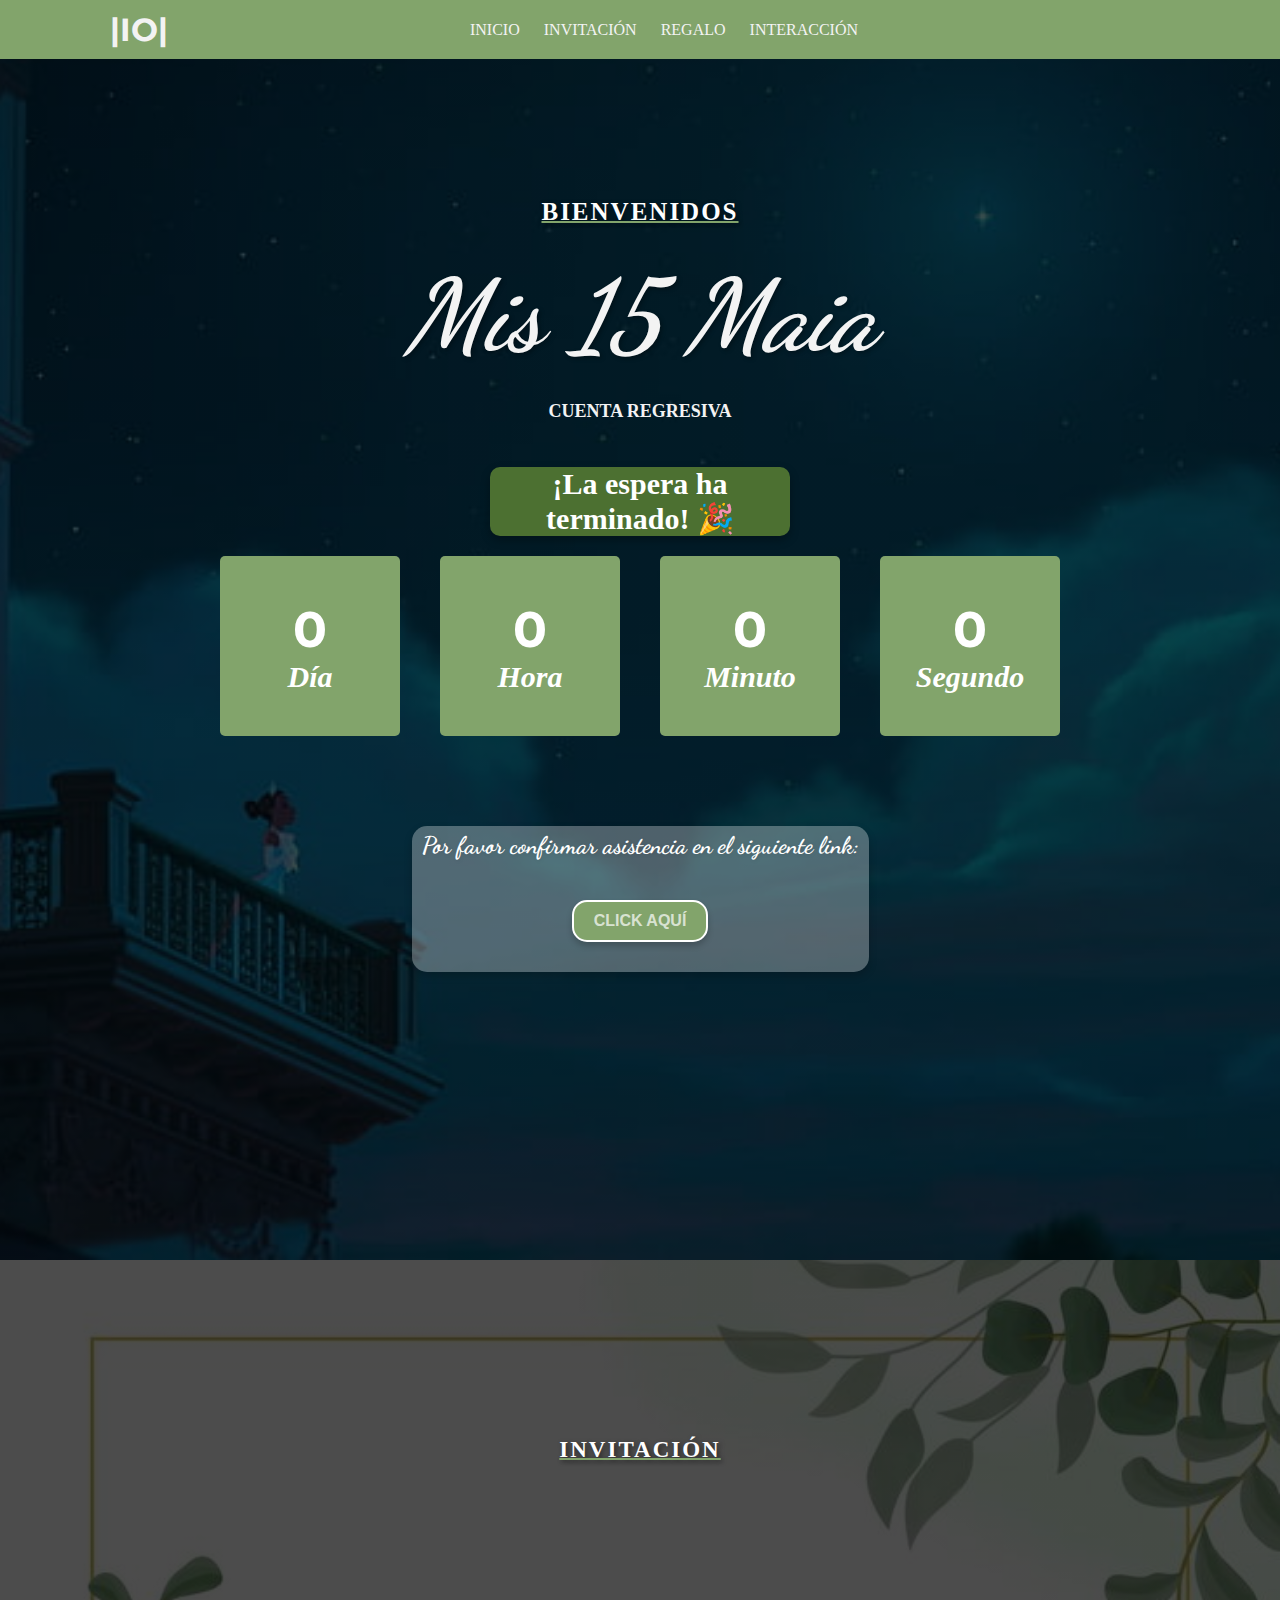
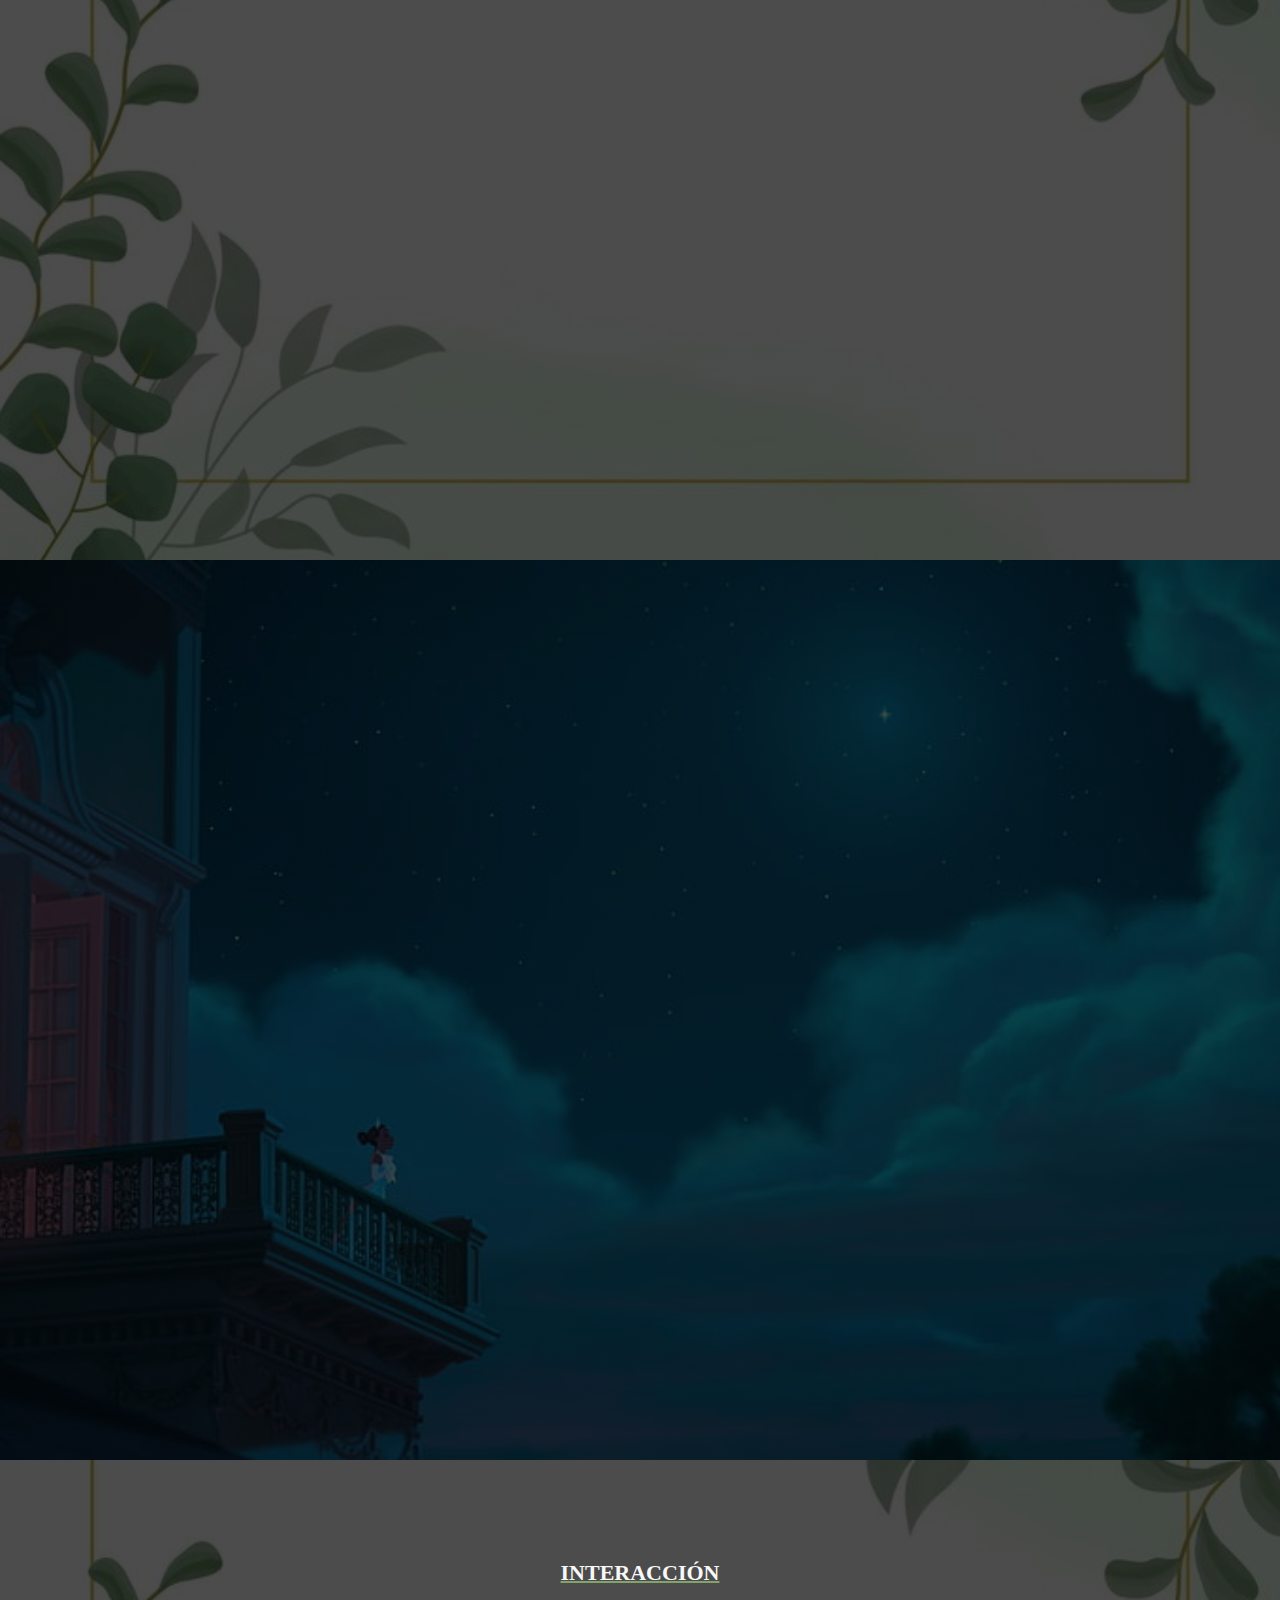
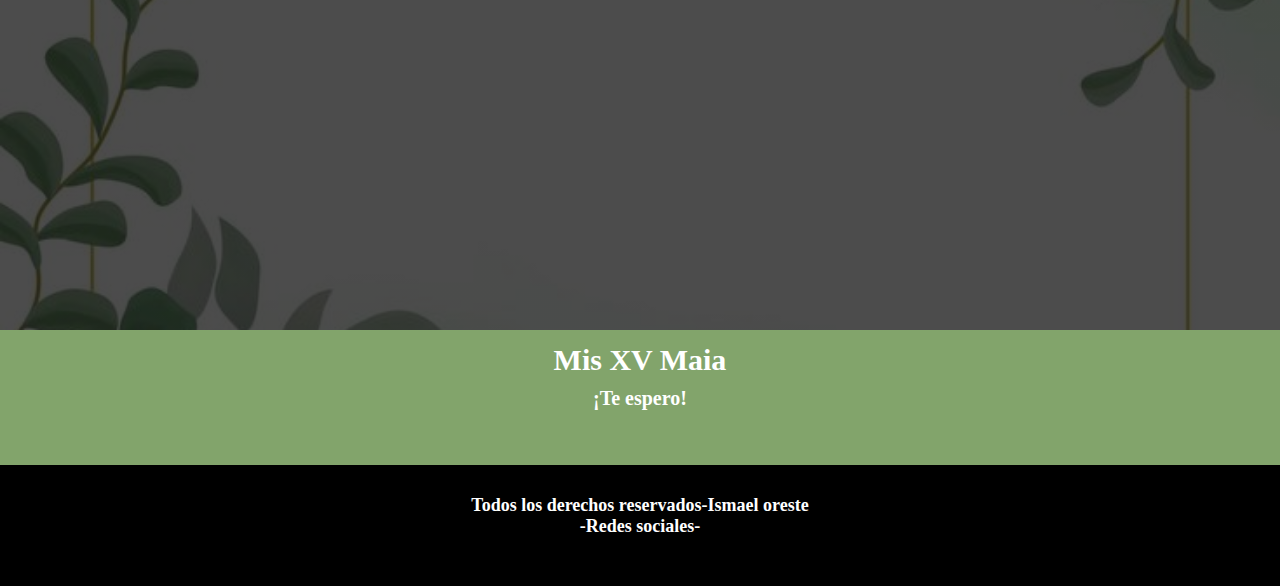
==== index.html @ cd14e0e0 "invitacion" ====
<!DOCTYPE html>
<html lang="es">
<head>
    <meta charset="UTF-8">
    <meta http-equiv="X-UA-Compatible" content="IE=edge">
    <meta name="viewport" content="width=device-width, initial-scale=1.0">

    <link rel="stylesheet" href="https://cdnjs.cloudflare.com/ajax/libs/font-awesome/6.1.1/css/all.min.css" integrity="sha512-KfkfwYDsLkIlwQp6LFnl8zNdLGxu9YAA1QvwINks4PhcElQSvqcyVLLD9aMhXd13uQjoXtEKNosOWaZqXgel0g==" crossorigin="anonymous" referrerpolicy="no-referrer"
    />
    <link href="https://fonts.googleapis.com/css2?family=Dancing+Script:wght@400;700&display=swap" rel="stylesheet">
    <link rel="stylesheet" href="css/estilo.css"/>
    <title>MAIA VX</title>
</head>
<!-- SECCION INICIO -->
<section id="inicio">
    <div class = "contenido">
        <header>
            <div class="contenido-header">
                <h1>|IO|</h1>
                <nav id="nav" class="">
                    <ul id="link">
                        <li><a href="#inicio" class="seleccionado"onclick="seleccionar(this)">INICIO</a></li>
                        <li><a href="#sobremi"onclick="seleccionar(this)">INVITACIÓN</a></li>
                        <li><a href="#regalo"onclick="seleccionar(this)">REGALO</a></li>
                        <li><a href="#contacto"onclick="seleccionar(this)">INTERACCIÓN</a></li>
                    </ul>
                </nav>
                <!-- icono del menu -->
                <div id="icono-nav" onclick="responsiveMenu()">
                    <i class="fa-solid fa-bars"></i>
                </div>
               <!-- REDES -->
                <div class="redes">
                    <a href=""><i class="fa-brands fa-instagram-square"></i></a>
                </div>
            </div>
        </header>
        <div class="presentacion">
            <p class="bienvenida">BIENVENIDOS </p>
            <h1 class="mis-15">Mis 15 Maia</h1>
            <p class="descripcion"> CUENTA REGRESIVA</p>
            <div id="mensajeFinal" class="mensaje-final oculto">
                ¡La espera ha terminado! 🎉
            </div>
            <div id="cuenta"></div>
            <div class="contenedor-confirmacion">
                <h3>Por favor confirmar asistencia en el siguiente link: </h3>
                <a href="https://wa.me/1162200050?text=¡Te%20invito%20a%20celebrar%20mis%2015%20años!✨🎉%0A%0ASerá%20una%20noche%20inolvidable,%20y%20me%20encantaría%20compartirla%20con%20vos.%0A📅%20Fecha:%20Viernes%2011%20de%20abril%0A📍%20Lugar:%20Suiza%201451,%20Villa%20de%20Mayo%0A⏰%20Hora:%2020:30%20hs%0A%0APor%20favor,%20confirmá%20tu%20asistencia%20antes%20del%2020/03%20enviando%20un%20mensaje.%0ASi%20vienen%20en%20familia,%20les%20pido%20que%20confirmen%20juntos.%20Si%20alguien%20no%20puede%20asistir,%20por%20favor%20avísenme.%0A%0A¡Espero%20verte%20ahí%20para%20festejar%20juntos!%20🥰💃" target="_blank" rel="noopener noreferrer">click aquí</a>
            </div>
        </div>
    </div>


</section>
<!-- SECCION INVITACION-->     
<section id="sobremi">
    <div class="contenido">
        <h2 class="Tittulo-seccion">INVITACIÓN</h2>
        <div class="contenedor-central">
            
            <div class="contenedor-carrusel">
                <div class="carrusel-container">
                    <div class="carrusel">
                        <div class="marco-invitacion">
                            <h2>¡Hola! 🎉</h2>
                            <p>¡Estás invitado a mis 15 años! 🎂</p>
                            <p>¡Será una noche inolvidable, y me encantaría compartirla con vos! 🥰</p>
                            <p>Agenda esta fecha:</p>
                            <p class="fecha">📅 Viernes 11 de abril</p>
                            <p class="hora">⏰ 21:00 hs</p>
                        </div>
                        <div class="marco-invitacion">
                            <h3>Codigo de vestimenta:</h3>
                            <h2>FORMAL</h2>
                            <h3>No permitidos:</h3>
                            <p>Color Verde y Blanco</p>
                        </div>
                        <div class="marco-invitacion">
                            <h2>¡Te espero para pasar <br>una noche inolvidable! 🥰💃</h2>
                        </div>
                    </div>
                </div>
                <div class="botones">
                    <button class="boton boton-anterior">⬅</button>
                    <button class="boton boton-siguiente">➡</button>
                </div>
            </div>

            <div class="contenido-ubicacion">
                <h2 class="sub-titulo">TE ESPERO EN:<br> QUINTA LOS DIEZ </h2>      
                <div class="col">
                    <a href="https://maps.app.goo.gl/xGfJ8RqKVAgH7v9i6" target="_blank" rel="noopener noreferrer">
                        <img src="img/ubi.png" alt="">
                    </a>
                    <div class="info-container">
                        <div class="info-item">
                            <span class="icon">📍</span>
                            Suiza 1451, B1614 Villa de Mayo, Provincia de Buenos Aires
                        </div>
                        <div class="info-item">
                            <span class="icon">📞</span>
                            Llámanos: +54 11 6220 0050
                        </div>
                    </div>
                </div>
            </div>

        </div>
    </div>
</section>

<!-- SECCION REGALO-->   
<section id="regalo">
    <div class="contenedor-foto">
        <img src="img/logoMP.png" alt="">
        <div class="alias-container">
            <span id="aliasText">maia.ramirez15.mp</span>
            <button onclick="copyAlias()" class="copy-btn">
                <i class="fa fa-clipboard"></i> Copiar
            </button>
        </div>
    </div>
    <br>
    <div class="sobremi">
        <div class="marco">
            <h2>Hola, <span><br>¿como estan?</span> <br> Nada es mas <br>
                importante que tu <br>
                presencia pero si deseas hacerme<br>
                un presente, <br> puedes
                hacerlo en la <br>
                siguiente cuenta:
            </h2>
        </div>
    </div> 
</section>

<!-- SECCTION INTERACCION -->
<section id="contacto">
    <h3 class="titulo-seccion">Interacción</h3>
    <div class="contenedor-form">
        <form action="https://formspree.io/f/mzzdvbed" method="POST">
            
            <!-- Campos de música -->
            <div class="fila">
                <label>
                    ¿Qué música te gustaría escuchar?*:
                    <input type="text" name="musica" placeholder="Ej. Rock, Chamame, Pop, Jazz..." class="input-full"  required>
                </label>
            </div>
            <div class="fila">
                <label>
                    ¿De qué artista te gustaría escuchar?*:
                    <input type="text" name="artista" placeholder="Ej. The Beatles,El chaqueño Palavecino, Lady Gaga..." class="input-full" required>
                </label>
            </div>

            <!-- Botón de envío -->
            <button type="submit" class="btn-enviar">Enviar Mensaje</button>
        </form>
    </div>
</section>
<section id="final">
    <div class="contenedor">
        <h2>Mis XV Maia</h2>
        <p>¡Te espero!</p>
</section>


<!-- SECCTION FOOTER -->
<footer>
    <P>Todos los derechos reservados-Ismael oreste</P> 
    <p>-Redes sociales-</p>
    <div class="redes">
        <a href="https://www.linkedin.com/in/ismael-oreste-8b116a254/"><i class="fa-brands fa-linkedin"></i></a>
        <a href="https://www.instagram.com/isma_ores/?hl=es-la"><i class="fa-brands fa-instagram-square"></i></a>
        <a href="https://wa.me/541123193052"><i class="fa-brands fa-whatsapp"></i></a>
    </div>
</footer>
<!-- seccion R E S P O N S I V E -->
<script src="js/script.js"></script>
<script src="js/simplyCountdown.min.js"></script>
<script src="js/countdown.js"></script>
<body>
</body>
</html>
---- css/estilo.css ----
@import url('https://fonts.googleapis.com/css2?family=Montserrat:wght@200;300;400;500;600&display=swap');
        * {
            margin: 0;
            padding: 0;
            box-sizing: border-box;
            font-family: 'Montserrat';
        }
        
        html,body {
            scroll-behavior: smooth;
            overflow-x: hidden; /* Desactiva el scroll horizontal */
            width: 100%;
        }
        body{
            touch-action: pan-y;
        }


        @keyframes show {
            from {
                opacity: 0;
                transform: scale(0.25); /* Reducido a 25% */
            }
            to {
                opacity: 1;
                transform: scale(1); /* Escala normal */
            }
        }
        

        img {
            view-timeline-name: --image;
            view-timeline-axis: block;
        
            animation-timeline: --image;
            animation-name: show;
        
            animation-range: entry 25% cover 30%;
            animation-fill-mode: both;
        }
        

        /* *********************/
        /* seccion inicio */
        /* *********************/
        
        #inicio {
            background: linear-gradient( rgba(0, 0, 0, .7), rgba(0, 0, 0, .7)), url("../img/fondo2.jpg");
            background-size: cover;
            background-position: center center;
            height: 140vh;
            justify-content: center;
            align-items: center;
        }


        #inicio .contenido header {
            background-color: #82A46B;
            position: fixed;
            width: 100%;
            z-index: 100;
            top: 0;
        }
        
        #inicio .contenido header .contenido-header {
            max-width: 1100px;
            margin: auto;
            display: flex;
            justify-content: space-between;
            align-items: center;
            padding: 10px 20px;
            background-color: #82A46B ;
        }
        
        #inicio .contenido header .contenido-header h1 {
            text-align: center;
            color: #f3f3f3;
           
        }
        
        #inicio .contenido header .contenido-header nav ul {
            list-style: none;
            display: flex;
            align-items: center;
        }
        
        #inicio .contenido header .contenido-header nav ul li a {
            text-decoration: none;
            font-family: "Higuen Elegant Serif";
            color: #f3f3f3;
            margin: 0 12px;
            font-weight: 400;
            transition: .5s;
        }

        .mis-15 {
            font-family: 'Dancing Script', cursive;
            font-size: 100px; /* Tamaño de letra */
            color: #f3f3f3; /* Un rosa elegante */
            font-style: italic; /* Asegura que esté en cursiva */
            text-align: center; /* Centrar el texto */
            text-shadow: 2px 2px 4px rgba(0, 0, 0, 0.3); /* Sombra suave */
            margin-top: 20px; /* Espaciado superior */
            
        }
        
        #inicio .contenido header .contenido-header nav ul li a:hover {
            color: #f3f3f3;
        }
        
        #inicio .contenido header .contenido-header .redes a {
            text-decoration: none;
            color: #fff;
            display: inline-block;
            margin-left: 10px;
            transition: .5s;
            
        }
        
        #inicio .contenido header .contenido-header .redes a:hover {
            color: #f3f3f3;
        }
        
        #inicio .contenido header .contenido-header .seleccionado {
            color: #f3f3f3;
        }
        
        #inicio .contenido .presentacion {
            max-width: 1100px;
            height: 100vh;
            margin: auto;
            color: #fff;
            display: flex;
            flex-direction: column;
            align-items: center;
            justify-content: center;
            text-align: center;
        }
        
        #inicio .contenido .presentacion .bienvenida {
            font-size: 25px; /* Tamaño más destacado */
            font-family: "Higuen Elegant Serif", serif; /* Fuente elegante */
            color: #fff; /* Texto blanco para contraste */
            text-transform: uppercase; /* Mayúsculas para un estilo más formal */
            letter-spacing: 2px; /* Espaciado entre letras para mejorar legibilidad */
            text-shadow: 2px 2px 5px rgba(0, 0, 0, 0.5); /* Sombra suave para profundidad */
            text-decoration: underline; /* Subrayado */
            text-decoration-thickness: 2px; /* Grosor del subrayado */
            text-decoration-color: #82A46B; /* Color del subrayado a juego con el tema */
            margin-bottom: 20px; /* Espaciado inferior */
            margin-top: 280px;
            position: relative; /* Posición relativa para el seudoelemento */
            top: 10px; /* Ajusta según necesites */
        }
        
        #inicio .contenido .presentacion h2 {
            font-size: 55px;
            font-family: "Higuen Elegant Serif" ;
            margin-bottom: 25px;
            text-align: center;
            font-style: italic;
        }
        
        #inicio .contenido .presentacion h2 span {
            font-size: 70px;
            color: #f3f3f3;
        }
        
        #inicio .contenido .presentacion .descripcion {
            max-width: 700px;
            margin: 25px auto;
            font-size: 18px;
            text-align: center;
            font-family: "Higuen Elegant Serif";
            color: #f3f3f3;
        }
    
        #inicio .contenido .presentacion a {
            text-decoration: none;
            display: inline-block;
            margin: 25px;
            padding: 20px 25px;
            border: 2px solid #fff;
            border-radius: 50px;
            color: #fff;
            font-weight: bold;
            text-transform: uppercase;
            transition: .5s;
        }
        
        
        #icono-nav {
            color: #fff;
            display: none;
        }

        #inicio .presentacion .contenedor-confirmacion {
            background-color: rgba(255, 255, 255, 0.3); /* Fondo blanco con transparencia */
            padding: 5px 10px; /* Espaciado interno */
            border-radius: 15px; /* Bordes redondeados */
            box-shadow: 0 4px 8px rgba(0, 0, 0, 0.2); /* Sombra suave */
            max-width: 500px; /* Ancho máximo */
            margin: 20px auto; /* Centrado y separación */
            text-align: center; /* Centrado del contenido */
            animation: fadeIn 0.8s ease-in-out; /* Animación al cargar */
            margin-top: -10px;
        }
        
        #inicio .presentacion .contenedor-confirmacion h3 {
            font-family: 'Dancing Script', cursive; /* Fuente elegante */
            font-size: 24px; /* Tamaño del texto */
            color: #ffffff; /* Color de texto oscuro */
            margin-bottom: 15px; /* Separación inferior */
            text-shadow: 1px 1px 4px rgba(0, 0, 0, 0.1); /* Sombra suave en el texto */
        }
        
        #inicio .presentacion .contenedor-confirmacion a {
            display: inline-block;
            text-decoration: none; /* Sin subrayado */
            background: #82A46B; /* Color del botón */
            color: #ffffffb6; /* Texto blanco */
            padding: 10px 20px; /* Espaciado interno */
            border-radius: 15px; /* Bordes redondeados */
            font-family: 'Arial', sans-serif; /* Fuente sencilla */
            font-size: 16px; /* Tamaño del texto */
            font-weight: bold; /* Negrita */
            box-shadow: 0 4px 6px rgba(0, 0, 0, 0.2); /* Sombra suave */
            transition: background-color 0.3s ease, transform 0.2s ease; /* Transiciones suaves */
        }
        
        #inicio .presentacion .contenedor-confirmacion a:hover {
            background: #6e8e57; /* Cambio de color al pasar el mouse */
            transform: translateY(-3px); /* Efecto de elevación */
        }
        
        /* Animación de aparición */
        @keyframes fadeIn {
            from {
                opacity: 0;
                transform: translateY(10px);
            }
            to {
                opacity: 1;
                transform: translateY(0);
            }
        }

        /* *********************/
        /* CUENTA REGRESIVA */
        /* *********************/
        #cuenta {
            display: flex;
            justify-content: center;
            margin-bottom: 100px;
            height: 90vh;
        }
        
        .simply-section {
            background: #82A46B;
            width: 180px;
            height: 180px;
            margin: 0 20px;
            border-radius: 5px;
            display: flex;
            align-items: center;
            justify-content: center;
            
        }
        
        .simply-amount {
            display: block;
            font-size: 50px;
            font-weight: 700;
        }
        
        .simply-word {
            font-family: "Higuen Elegant Serif"; /* Cambiar por la fuente que prefieras */
            font-weight: 300;
            font-size: 30px;
            font-weight: bold; /* Negrita opcional */
            font-style:italic;
        }

        .mensaje-final {
            display: flex;
            justify-content: center;
            align-items: center;
            text-align: center;
            background: #4C7031; /* Verde más oscuro para diferenciar */
            color: white;
            font-size: 30px;
            font-weight: bold;
            font-family: "Higuen Elegant Serif"; /* Misma fuente */
            width: 300px;
            height: 200px;
            margin: 20px auto;
            border-radius: 10px;
            box-shadow: 0 4px 10px rgba(0, 0, 0, 0.3);
            transform: scale(0);
            opacity: 0;
            transition: all 0.5s ease-in-out;
        }
        
        /* Clase para mostrar el mensaje con animación */
        .mostrar {
            transform: scale(1);
            opacity: 1;
            display: block !important;
        }
        
        /* Ocultar por defecto */
        .oculto {
            display: none;
        }
        

        /* *********************/
        /* seccion invitacion */
        /* *********************/

        #sobremi {
            position: relative;
            width: 100%;
            height: 100vh;
            display: flex;
            align-items: center;
            justify-content: center;
            background: linear-gradient(rgba(0, 0, 0, 0.7), rgba(0, 0, 0, 0.7)), url("../img/fondo4.jpg");
            background-size: cover;
            background-position: center;
            flex-direction: column;
            padding: 20px;
            box-sizing: border-box;
        }

        #sobremi .contenido {
            display: flex;
            flex-direction: column;
            align-items: center;
            text-align: center;
        }

       

        #sobremi .Tittulo-seccion {
            font-size: 23px; /* Tamaño más destacado */
            font-family: "Higuen Elegant Serif", serif; /* Fuente elegante */
            color: #fff; /* Texto blanco para contraste */
            text-transform: uppercase; /* Mayúsculas para un estilo más formal */
            letter-spacing: 2px; /* Espaciado entre letras para mejorar legibilidad */
            text-shadow: 2px 2px 5px rgba(0, 0, 0, 0.5); /* Sombra suave para profundidad */
            text-decoration: underline; /* Subrayado */
            text-decoration-thickness: 2px; /* Grosor del subrayado */
            text-decoration-color: #82A46B; /* Color del subrayado a juego con el tema */
            margin-bottom: 15px; /* Espaciado inferior */
        }

        #sobremi .sub-titulo {
            font-size: 20px; 
            color: #fff;
            font-family: "Higuen Elegant Serif", serif; /* Fuente elegante */
            text-transform: uppercase;
            letter-spacing: 2px;
            text-shadow: 2px 2px 5px rgba(0, 0, 0, 0.5);
            margin-bottom: 15px; /* Espacio debajo del título */
            margin-top: 10px;
            text-decoration: underline; /* Subrayado */
            letter-spacing: 2px; /* Espaciado entre letras para mejorar legibilidad */
            text-shadow: 2px 2px 5px rgba(0, 0, 0, 0.5); /* Sombra suave para profundidad */
            text-decoration-thickness: 2px; /* Grosor del subrayado */
            text-decoration-color: #82A46B; /* Color del subrayado a juego con el tema */
        }

        .contenido-ubicacion{
            opacity: 0;
            transition: opacity 2s ease-out, transform 2s ease-out;
        }

        .contenido-ubicacion.mostrar{
            opacity: 1;
        }

        
        .contenido-ubicacion .col img {
            border-radius: 12%; /* Redondea completamente la imagen */
            width: 300px; /* Ajusta el tamaño si es necesario */
            height: 300px; /* Asegúrate de que tenga forma circular */
            object-fit: cover; /* Asegura que el contenido se recorte correctamente */
            box-shadow: 0 4px 8px rgba(0, 0, 0, 0.2); /* Agrega sombra para estilo */
            margin-bottom: 20px;

        }

        .contenido-ubicacion .col img:hover {
            transform: scale(1.1); /* Aumenta ligeramente el tamaño */
            box-shadow: 0 6px 12px rgba(0, 0, 0, 0.4); /* Sombra más intensa */
            
        }

        /* Flex container para centrar ambas secciones horizontalmente */
        .contenedor-central {
            display: flex;
            align-items: center; /* Centrar verticalmente */
            justify-content: center; /* Centrar horizontalmente */
            gap: 30px; /* Espaciado entre el video y el mapa */
            margin-top: 20px; /* Ajusta si es necesario */
            
        }

        .info-container {
            background-color: #82A46B;
            padding: 8px;
            border-radius: 10px;
            color: white;
            box-shadow: 0 2px 5px rgba(0, 0, 0, 0.2);
            text-align: left;
            gap: 40px;
        }
        
        .info-item {
            margin: 10px 0;
            display: flex;
            align-items: center;
            font-size: 16px;
        }
        
        .info-item .icon {
            font-size: 18px;
            margin-right: 10px;
            color: #ffffff;
        }

        /* CARRUSEL */


        .contenedor-carrusel {
            width: 100%; /* O un tamaño específico */
            max-width: 600px; /* Evita que el carrusel sea más grande de lo necesario */
            overflow: hidden; /* Evita que se vean elementos fuera del carrusel */
            position: relative;
            opacity: 0;
            transition: opacity 2s ease-out, transform 2s ease-out;
        }

        .contenedor-carrusel.mostrar {
            opacity: 1;
            transform: translateX(0);
        }

        .carrusel {
            display: flex;
            transition: transform 0.5s ease-in-out;
            width: 100%;
        }

        .marco-invitacion {
            min-width: 1px; /* Ancho del carrusel */
            flex: 0 0 100%; /* Ancho del carrusel */
            padding: 20px; /* Espaciado interno */
            text-align: center; /* Centrado del contenido */
            background: #eef1e8; /* Fondo blanco */
            border-radius: 20px; /* Bordes redondeados */
            border: 4px solid #a4b494; /* Borde verde */
            box-shadow: 0px 4px 10px rgba(0, 0, 0, 0.1); /* Sombra suave */
            font-family: 'Playfair Display', serif; /* Fuente elegante */
            position: relative; /* Posición relativa para los seudoelementos */
        }

        .marco-invitacion::before,
        .marco-invitacion::after {
            content: "";
            position: absolute;
            width: 50px;
            height: 40px;
            background: transparent;
            border: 4px solid #a4b494;
            border-radius: 50%;
        }

        .marco-invitacion::before {
            top: -20px; 
            left: -20px;
        }

        .marco-invitacion::after {
            bottom: -20px;
            right: -20px;
        }

        h2 {
            font-family: 'Playfair Display', serif;
            font-size: 28px;
            color: #000;
            margin-bottom: 10px;
        }

        h3 {
            font-family: 'Playfair Display', serif;
            font-size: 24px;
            color:#6b705c;
            margin-bottom: 10px;
        }

        .fecha, .hora {
            font-size: 26px;
            font-weight: bold;
            color: #000 !important;
            font-family: 'Playfair Display', serif;
        }

        p {
            font-size: 18px; /* Ajusta el tamaño de la fuente */
            color: #333; /* Color del texto */
            font-family: 'Playfair Display', serif; /* Fuente */
            text-align: center; /* Centra el texto */
            font-weight: bold;
        }

        /* Botones */
        .botones {
            display: flex;
            justify-content: center;
            margin-top: 10px;
        }

        .boton {
            background: #5D774E;
            color: white;
            border: none;
            padding: 10px;
            cursor: pointer;
            font-size: 18px;
            margin: 5px;
        }

        .boton:hover {
            background: #4a5e3d;
        }


        .fecha{
            font-weight: bold;
            font-size: 20px;
            color: #fff;
        }
        .hora{
            font-weight: bold;
            font-size: 20px;
            color: #fff;
            font-style: italic;
        }




        /* *********************/
        /* seccion REGALO */
        /* *********************/

        #regalo {
            background: linear-gradient( rgba(0, 0, 0, .7), rgba(0, 0, 0, .7)), url("../img/fondo2.jpg");
            background-size: cover;
            background-position: center center;
            height: 100vh;
            display: flex;
            align-items: center;
            justify-content: center; /* Centra el contenido en el medio de la pantalla */
        }

        #regalo .contenedor-foto {
            max-width: 250px;
            margin-right: 40px;
        }

        .contenedor-foto{
            opacity: 0;
            transition: opacity 2s ease-out, transform 2s ease-out;
        }

        .contenedor-foto.mostrar{
            opacity: 1;
        }

        #regalo .contenedor-foto img {
            padding: 20px;
            max-width: 100%;
            border-radius: 20px;
            background-color: #f3f3f3;
        }

        #regalo .sobremi {
            display: flex;
            justify-content: center; /* Centra el texto dentro del contenedor */
            align-items: center; /* Centra el texto verticalmente */
            text-align: center; /* Centra el texto */
            color: #fff;
        }

        .sobremi{
            opacity: 0;
            transition: opacity 2s ease-out, transform 2s ease-out;
        }

        .sobremi.mostrar{
            opacity: 1;
        }

        #regalo .sobremi h2 {
            font-size: 35px;
            color: #fff;
            font-weight: bold;
            margin: 0;
            letter-spacing: 2px;
            font-family: "Higuen Elegant Serif", serif;
        }

        #regalo .sobremi h2 span {
            color: #82A46B;
            font-family: "Higuen Elegant Serif", serif;;
        }

        /* Marco decorativo */
        .marco {
            position: relative;
            padding: 20px;
            background: linear-gradient(135deg, rgba(139, 118, 177, 0.8), rgba(130, 164, 107, 0.6)); /* Gradiente suave */
            border-radius: 20px; /* Bordes suaves */
            display: inline-block;
            border: 3px solid transparent;
            background-clip: padding-box; /* Para evitar que el borde quede sobre el fondo */
            box-shadow: 0 4px 20px rgba(0, 0, 0, 0.3); /* Sombra difusa */
            animation: borderAnimation 1.5s ease-in-out infinite; /* Animación de borde */
        }
        @keyframes borderAnimation {
            0% {
                border-color: #546592;
            }
            50% {
                border-color: #fff; /* El borde se hace blanco a la mitad de la animación */
            }
            100% {
                border-color: #82A46B;
            }
        }

        .marco h2 {
            margin: 0;
            padding: 0;
            color: #fff;
        }

        /* ALIAS*/
        .alias-container {
            margin-top: 10px; /* Espaciado entre logo y alias */
            padding: 10px 15px;
            background: #f8f8f8;
            border-radius: 10px;
            text-align: center;
            box-shadow: 2px 2px 10px rgba(0, 0, 0, 0.1);
            display: flex;
            flex-direction: column;
            align-items: center; /* Centra el contenido */
            width: fit-content;
            margin-left: auto;
            margin-right: auto;
            
        }

        .alias-container:hover {
            transform: scale(1.05);
        }

        /* Estilo del alias */
        #aliasText {
            font-size: 18px;
            font-weight: bold;
            color: #333;
            display: block;
            margin-bottom: 8px;
            font-family: "Higuen Elegant Serif", serif;
        }

        /* Botón de copiar */
        .copy-btn {
            background: #4d98df;
            color: white;
            border: none;
            padding: 8px 12px;
            border-radius: 5px;
            cursor: pointer;
            font-size: 14px;
            display: flex;
            align-items: center;
            gap: 5px;
        }

        .copy-btn i {
            font-size: 16px;
        }

        /* Animación cuando se copia */
        .copy-btn:active {
            background: #0056b3;
        }
        
        
        
        /* *********************/
        /* seccion contacto */
        /* *********************/
        
        #contacto {
            background: linear-gradient( rgba(0, 0, 0, .7), rgba(0, 0, 0, .7)), url("../img/fondo4.jpg");
            background-size: cover;
            background-position: center center;
            padding: 100px 15px;
        }
        
        #contacto .titulo-seccion {
            margin-bottom: 20px;
            
        }
        
        #contacto .contenedor-form {
            max-width: 1100px;
            margin: auto;
        }

        .contenedor-form{
            opacity: 0;
            transition: opacity 2s ease-out, transform 2s ease-out;
        }

        .contenedor-form.mostrar{
            opacity: 1;
        }
        
        #contacto .contenedor-form .fila {
            margin-bottom: 15px;
            color: #f8f8f8;
            font-family: "Higuen Elegant Serif", serif;
        }
        
        #contacto .contenedor-form .mitad {
            display: flex;
            justify-content: space-between;
        }
        
        #contacto .contenedor-form input,
        #contacto .contenedor-form textarea {
            padding: 20px;
            border-radius: 20px;
            border: none;
            border: 1px solid #919191;
        }
        
        #contacto .contenedor-form .mitad input {
            width: 48%;
        }
        
        #contacto .contenedor-form .input-full {
            width: 100%;
        }
        
        #contacto .titulo-seccion {
            text-align: center;
            font-size: 22px;
            font-family: "Higuen Elegant Serif", serif;
            text-transform: uppercase;
            color: #f8f8f8;
            text-decoration: underline;
            text-decoration-color: #82A46B;
            text-decoration-thickness: 2px;
        }
        
        #contacto .btn-enviar {
            display: block;
            margin: auto;
            cursor: pointer;
            transition: .5s;
            padding: 10px 15px !important;
            font-family: "Higuen Elegant Serif", serif;
            font-weight: bold;
        }
        
        #contacto .btn-enviar:hover {
            background-color: #82A46B;
            color: #fff;
        }

        /* *********************/
        /* seccion Final */
        /* *********************/

        #final {
            background-color: #82A46B;
            text-align: center;
            padding: 13px 0;
            height: 15vh;
        }
        #final h2 {
            color: #fff;
            font-family: "Higuen Elegant Serif", serif;
            font-size: 30px;
            font-weight: bold;
        }
        #final p {
            color: #fff;
            font-family: "Higuen Elegant Serif", serif;
            font-size: 20px;
            font-weight: bold;
        }

        /**********************/
    
        footer{
            background-color: #000;
            color:#f3f3f3;
            text-align: center;
            padding: 30px 0;
        }
        footer a{
            text-decoration: none;
            color: #fff;
            display: inline-block;
            margin: 5px;
            font-size: 26px;
        }
        footer p{
            color: #fff;
        }

        /* *********************/
        /* seccion R E S P O N S I V E */
        /* *********************/
        
        @media screen and (max-width: 765px) {
            .bienvenida {
                font-size: 30px;
            }
        
            .mis-15 {
                font-size: 40px;
            }
        
            .descripcion {
                font-size: 20px;
            }
        
            /* Consolidación del estilo para el contenedor de confirmación */
            .contenedor-confirmacion {
                font-size: 8px;          /* Reducir tamaño de fuente */
                padding: 5px 10px;        /* Reducir padding */
                margin-top: 10px;         /* Reducir margen superior */
                max-width: 85%;           /* Limitar el ancho al 85% de la pantalla */
                text-align: center;
                background-color: rgba(255, 255, 255, 0.3);
                border-radius: 10px;
                box-shadow: 0 4px 6px rgba(0, 0, 0, 0.2);
            }
        
            /* Estilos para los encabezados y enlaces dentro del contenedor de confirmación */
            .contenedor-confirmacion h3 {
                font-size: 10px; /* Reducir el tamaño del encabezado */
                margin-bottom: 10px;
            }
        
            .contenedor-confirmacion a {
                font-size: 10px; /* Ajustar tamaño del enlace */
                padding: 8px 12px; /* Aumentar el padding del enlace */
            }
        
            #cuenta {
                flex-wrap: wrap;
                gap: 10px;
                height: auto;
            }
        
            .simply-section {
                width: 120px;
                height: 120px;
                margin: 10px;
            }
        
            .simply-amount {
                font-size: 30px;
            }
        
            .simply-word {
                font-size: 20px;
            }

            .redes {
                display: none;
            }
            nav {
                display: none;
            }
            nav.responsive {
                display: block;
                background-color: rgba(0, 0, 0, .8);
                width: 100%;
                position: absolute;
                top: 48px;
                left: 0;
                padding: 10px 0;
            }
            nav.responsive ul {
                display: block !important;
                text-align: center;
            }
            nav.responsive ul li {
                margin: 5px 0;
            }
            #icono-nav {
                display: block;
            }
            #inicio .contenido .presentacion h2 {
                font-size: 40px;
            }
            .contenedor-confirmacion{
                font-size: 15px;
                width: 90%;
            }


            /* SECCION INVITACION */
            #sobremi{
                height: 140vh;
            }
            .contenedor-central {
                flex-direction:column; /* Apilar elementos en columna */
                align-items: center;
            }
            
            .marco-invitacion {
                width: 90%; /* Ajustar ancho para pantallas más pequeñas */
                height: 110%;
            }
            .contenido-ubicacion .col img {
                max-width: 200px; /* Reducir tamaño del mapa */
                height: 200px;
            }
            .info-container {
                font-size: 14px; /* Reducir texto para móviles */
            }

            .info-container .info-item {
                font-size: 12px; /* Reducir tamaño del texto */
            }

            /* CARRUSEL */
            .contenedor-carrusel {
                max-width: 82%; /* Ajustar el ancho del carrusel */
            }
            


            /* SECCION MIS PRESENTE */
            #regalo {
                height:75vh; /* Ajustar altura para pantallas pequeñas */
            }
        
            #regalo .contenedor-foto {
                max-width: 150px; /* Reducir el tamaño de la imagen */
                margin-right: 20px;
                margin-bottom: 20px; /* Espaciado entre los elementos */
            }
        
            #regalo .sobremi h2 {
                font-size: 25px; /* Reducir tamaño de fuente */
                padding: auto;
            }
            #regalo .sobremi .marco{
                padding: 10px; /* Ajustar el padding */
                max-width: 90%; /* Ajustar el ancho */
            }
        
            .alias-container {
                width: 90%;
                padding: 8px;
            }
            #aliasText {
                font-size: 14px; /* Reducir tamaño de fuente */
            }
            .copy-btn {
                font-size: 12px; /* Reducir tamaño del texto */
                padding: 6px 10px;
            }

            /* seccion CONTACTO */
            #contacto {
                padding: 50px 15px;
            }
            #contacto .contenedor-form .mitad {
                margin-bottom: 15px;
                display: block;
            }
            #contacto .contenedor-form .mitad input {
                width: 100%;
                margin-bottom: 15px;
            }
            /* FOOTER */

            footer {
                padding: 20px 0; /* Ajusta el padding para pantallas más pequeñas */
            }
            footer .redes {
                display: flex;
            } 
            footer a {
                font-size: 20px; /* Reduce el tamaño de los iconos */
                margin: 10px;    /* Aumenta el espacio entre los iconos */
            }
            footer {
                display: flex;
                justify-content: center;
                align-items: center;
                flex-wrap: wrap; /* Permite que los iconos se ajusten a la línea siguiente si no caben en una sola línea */
            }
        
            footer a {
                margin: 10px; /* Aumentamos el margen para los iconos */
            }
        }
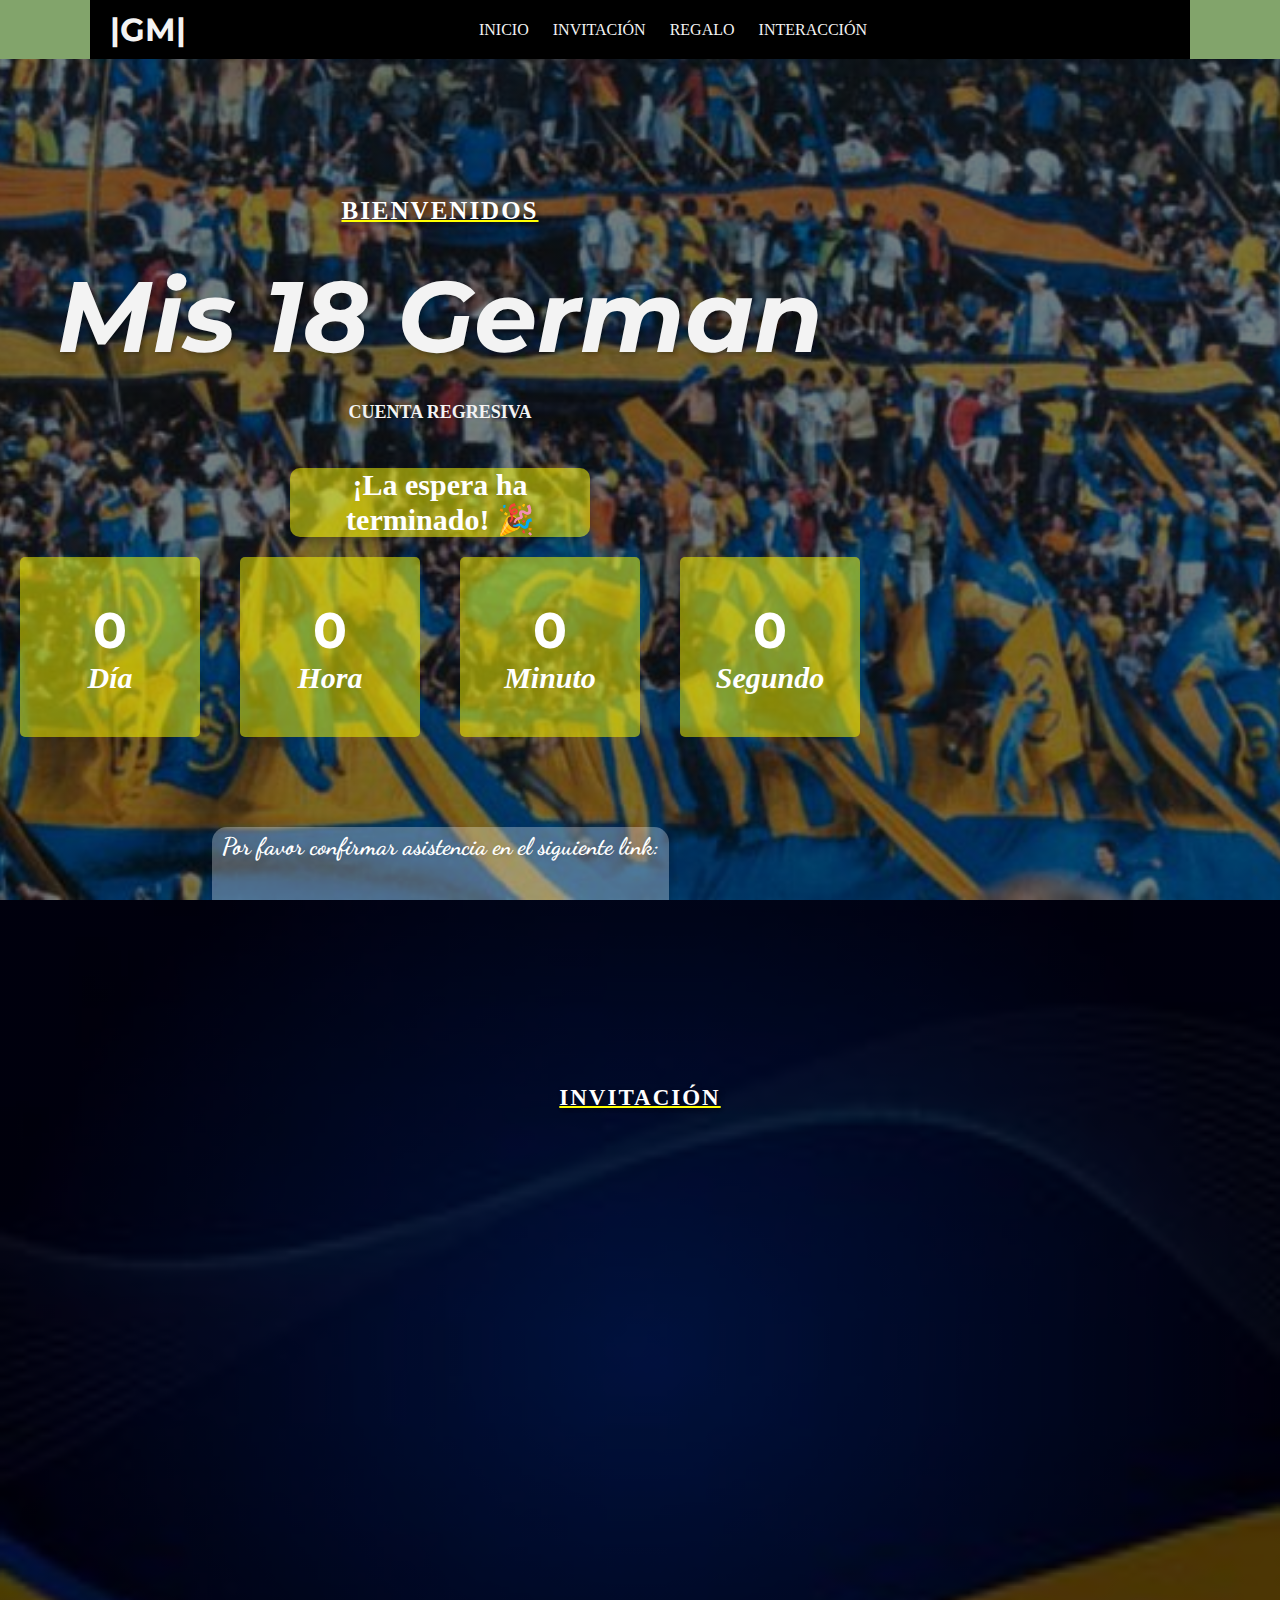
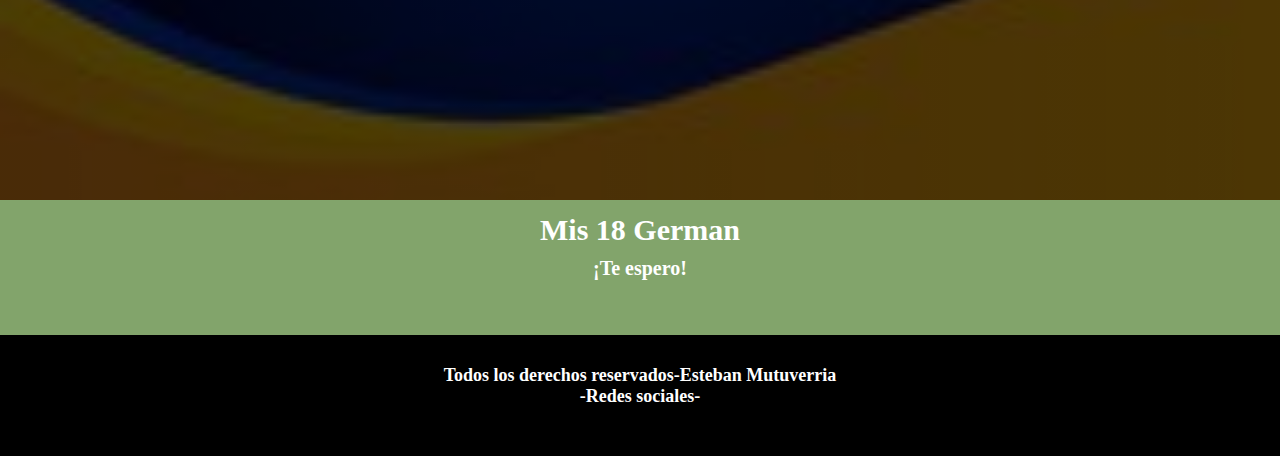
==== commit a56c2ba4: "changes" ====
--- a/index.html
+++ b/index.html
@@ -16,7 +16,7 @@
     <div class = "contenido">
         <header>
             <div class="contenido-header">
-                <h1>|IO|</h1>
+                <h1>|GM|</h1>
                 <nav id="nav" class="">
                     <ul id="link">
                         <li><a href="#inicio" class="seleccionado"onclick="seleccionar(this)">INICIO</a></li>
@@ -37,7 +37,7 @@
         </header>
         <div class="presentacion">
             <p class="bienvenida">BIENVENIDOS </p>
-            <h1 class="mis-15">Mis 15 Maia</h1>
+            <h1 class="mis-15">Mis 18 German</h1>
             <p class="descripcion"> CUENTA REGRESIVA</p>
             <div id="mensajeFinal" class="mensaje-final oculto">
                 ¡La espera ha terminado! 🎉
@@ -63,21 +63,18 @@
                     <div class="carrusel">
                         <div class="marco-invitacion">
                             <h2>¡Hola! 🎉</h2>
-                            <p>¡Estás invitado a mis 15 años! 🎂</p>
-                            <p>¡Será una noche inolvidable, y me encantaría compartirla con vos! 🥰</p>
+                            <p>¡Estás invitado/a a mis 18 años! 🎂</p>
                             <p>Agenda esta fecha:</p>
-                            <p class="fecha">📅 Viernes 11 de abril</p>
-                            <p class="hora">⏰ 21:00 hs</p>
+                            <p class="fecha">📅 Sabado 5 de abril</p>
+                            <p class="hora">⏰ 20:00 hs</p>
                         </div>
                         <div class="marco-invitacion">
                             <h3>Codigo de vestimenta:</h3>
-                            <h2>FORMAL</h2>
+                            <h2>INFORMAL</h2>
                             <h3>No permitidos:</h3>
-                            <p>Color Verde y Blanco</p>
+                            <p>Aburridos</p>
                         </div>
-                        <div class="marco-invitacion">
-                            <h2>¡Te espero para pasar <br>una noche inolvidable! 🥰💃</h2>
-                        </div>
+                     
                     </div>
                 </div>
                 <div class="botones">
@@ -87,20 +84,17 @@
             </div>
 
             <div class="contenido-ubicacion">
-                <h2 class="sub-titulo">TE ESPERO EN:<br> QUINTA LOS DIEZ </h2>      
+                <h2 class="sub-titulo">TE ESPERO EN:<br> Federico Lacroze 27 </h2>      
                 <div class="col">
-                    <a href="https://maps.app.goo.gl/xGfJ8RqKVAgH7v9i6" target="_blank" rel="noopener noreferrer">
-                        <img src="img/ubi.png" alt="">
+                    <a href="https://maps.app.goo.gl/awBQoy2angwgxuqd8" target="_blank" rel="noopener noreferrer">
+                        <img src="./css/Ubicacion.png" alt="">
                     </a>
                     <div class="info-container">
                         <div class="info-item">
                             <span class="icon">📍</span>
-                            Suiza 1451, B1614 Villa de Mayo, Provincia de Buenos Aires
+                            Federico Lacroze 27, Don Torcuato, Provincia de Buenos Aires
                         </div>
-                        <div class="info-item">
-                            <span class="icon">📞</span>
-                            Llámanos: +54 11 6220 0050
-                        </div>
+                        
                     </div>
                 </div>
             </div>
@@ -109,71 +103,24 @@
     </div>
 </section>
 
-<!-- SECCION REGALO-->   
-<section id="regalo">
-    <div class="contenedor-foto">
-        <img src="img/logoMP.png" alt="">
-        <div class="alias-container">
-            <span id="aliasText">maia.ramirez15.mp</span>
-            <button onclick="copyAlias()" class="copy-btn">
-                <i class="fa fa-clipboard"></i> Copiar
-            </button>
-        </div>
-    </div>
-    <br>
-    <div class="sobremi">
-        <div class="marco">
-            <h2>Hola, <span><br>¿como estan?</span> <br> Nada es mas <br>
-                importante que tu <br>
-                presencia pero si deseas hacerme<br>
-                un presente, <br> puedes
-                hacerlo en la <br>
-                siguiente cuenta:
-            </h2>
-        </div>
-    </div> 
-</section>
 
-<!-- SECCTION INTERACCION -->
-<section id="contacto">
-    <h3 class="titulo-seccion">Interacción</h3>
-    <div class="contenedor-form">
-        <form action="https://formspree.io/f/mzzdvbed" method="POST">
-            
-            <!-- Campos de música -->
-            <div class="fila">
-                <label>
-                    ¿Qué música te gustaría escuchar?*:
-                    <input type="text" name="musica" placeholder="Ej. Rock, Chamame, Pop, Jazz..." class="input-full"  required>
-                </label>
-            </div>
-            <div class="fila">
-                <label>
-                    ¿De qué artista te gustaría escuchar?*:
-                    <input type="text" name="artista" placeholder="Ej. The Beatles,El chaqueño Palavecino, Lady Gaga..." class="input-full" required>
-                </label>
-            </div>
 
-            <!-- Botón de envío -->
-            <button type="submit" class="btn-enviar">Enviar Mensaje</button>
-        </form>
-    </div>
-</section>
+
 <section id="final">
     <div class="contenedor">
-        <h2>Mis XV Maia</h2>
+        <h2>Mis 18 German</h2>
         <p>¡Te espero!</p>
 </section>
 
 
 <!-- SECCTION FOOTER -->
 <footer>
-    <P>Todos los derechos reservados-Ismael oreste</P> 
+    <P>Todos los derechos reservados-Esteban Mutuverria</P> 
     <p>-Redes sociales-</p>
     <div class="redes">
-        <a href="https://www.linkedin.com/in/ismael-oreste-8b116a254/"><i class="fa-brands fa-linkedin"></i></a>
-        <a href="https://www.instagram.com/isma_ores/?hl=es-la"><i class="fa-brands fa-instagram-square"></i></a>
-        <a href="https://wa.me/541123193052"><i class="fa-brands fa-whatsapp"></i></a>
+        <a href="https://www.linkedin.com/in/esteban-mutuverria/"><i class="fa-brands fa-linkedin"></i></a>
+        <a href=""><i class="fa-brands fa-instagram-square"></i></a>
+        <a href="https://wa.me/541160081534"><i class="fa-brands fa-whatsapp"></i></a>
     </div>
 </footer>
 <!-- seccion R E S P O N S I V E -->
--- a/css/estilo.css
+++ b/css/estilo.css
@@ -45,12 +45,13 @@
         /* *********************/
         
         #inicio {
-            background: linear-gradient( rgba(0, 0, 0, .7), rgba(0, 0, 0, .7)), url("../img/fondo2.jpg");
-            background-size: cover;
-            background-position: center center;
-            height: 140vh;
-            justify-content: center;
-            align-items: center;
+             background: linear-gradient(rgba(0, 0, 0, 0.5), rgba(0, 0, 0, 0.5)), 
+                url(./FondoBoca.jpg) no-repeat center center fixed;
+             background-size: cover;
+             color: white;
+             height: 100vh;
+             display: flex;
+             align-items: center;
         }
 
 
@@ -69,7 +70,7 @@
             justify-content: space-between;
             align-items: center;
             padding: 10px 20px;
-            background-color: #82A46B ;
+            background-color: black ;
         }
         
         #inicio .contenido header .contenido-header h1 {
@@ -94,7 +95,7 @@
         }
 
         .mis-15 {
-            font-family: 'Dancing Script', cursive;
+            font-family: 'Montserrat', sans-serif;
             font-size: 100px; /* Tamaño de letra */
             color: #f3f3f3; /* Un rosa elegante */
             font-style: italic; /* Asegura que esté en cursiva */
@@ -146,7 +147,7 @@
             text-shadow: 2px 2px 5px rgba(0, 0, 0, 0.5); /* Sombra suave para profundidad */
             text-decoration: underline; /* Subrayado */
             text-decoration-thickness: 2px; /* Grosor del subrayado */
-            text-decoration-color: #82A46B; /* Color del subrayado a juego con el tema */
+            text-decoration-color: yellow; /* Color del subrayado a juego con el tema */
             margin-bottom: 20px; /* Espaciado inferior */
             margin-top: 280px;
             position: relative; /* Posición relativa para el seudoelemento */
@@ -256,7 +257,7 @@
         }
         
         .simply-section {
-            background: #82A46B;
+            background: rgba(255, 255, 0, 0.5); /* Amarillo al 50% de opacidad */
             width: 180px;
             height: 180px;
             margin: 0 20px;
@@ -286,7 +287,7 @@
             justify-content: center;
             align-items: center;
             text-align: center;
-            background: #4C7031; /* Verde más oscuro para diferenciar */
+            background:rgba(255, 255, 0, 0.5); ; /* Verde más oscuro para diferenciar */
             color: white;
             font-size: 30px;
             font-weight: bold;
@@ -325,7 +326,7 @@
             display: flex;
             align-items: center;
             justify-content: center;
-            background: linear-gradient(rgba(0, 0, 0, 0.7), rgba(0, 0, 0, 0.7)), url("../img/fondo4.jpg");
+            background: linear-gradient(rgba(0, 0, 0, 0.7), rgba(0, 0, 0, 0.7)), url("./fondo2.jpg");
             background-size: cover;
             background-position: center;
             flex-direction: column;
@@ -351,7 +352,7 @@
             text-shadow: 2px 2px 5px rgba(0, 0, 0, 0.5); /* Sombra suave para profundidad */
             text-decoration: underline; /* Subrayado */
             text-decoration-thickness: 2px; /* Grosor del subrayado */
-            text-decoration-color: #82A46B; /* Color del subrayado a juego con el tema */
+            text-decoration-color: yellow; /* Color del subrayado a juego con el tema */
             margin-bottom: 15px; /* Espaciado inferior */
         }
 
@@ -368,7 +369,7 @@
             letter-spacing: 2px; /* Espaciado entre letras para mejorar legibilidad */
             text-shadow: 2px 2px 5px rgba(0, 0, 0, 0.5); /* Sombra suave para profundidad */
             text-decoration-thickness: 2px; /* Grosor del subrayado */
-            text-decoration-color: #82A46B; /* Color del subrayado a juego con el tema */
+            text-decoration-color: yellow; /* Color del subrayado a juego con el tema */
         }
 
         .contenido-ubicacion{
@@ -408,10 +409,11 @@
         }
 
         .info-container {
-            background-color: #82A46B;
+            background-color:rgba(255, 255, 0, 0.5);
             padding: 8px;
             border-radius: 10px;
-            color: white;
+            color: black;
+            font-weight: bold;
             box-shadow: 0 2px 5px rgba(0, 0, 0, 0.2);
             text-align: left;
             gap: 40px;
@@ -458,7 +460,7 @@
             flex: 0 0 100%; /* Ancho del carrusel */
             padding: 20px; /* Espaciado interno */
             text-align: center; /* Centrado del contenido */
-            background: #eef1e8; /* Fondo blanco */
+            background:rgba(255, 255, 0, 0.5);; /* Fondo blanco */
             border-radius: 20px; /* Bordes redondeados */
             border: 4px solid #a4b494; /* Borde verde */
             box-shadow: 0px 4px 10px rgba(0, 0, 0, 0.1); /* Sombra suave */
@@ -473,7 +475,7 @@
             width: 50px;
             height: 40px;
             background: transparent;
-            border: 4px solid #a4b494;
+            border: 4px solid blue;
             border-radius: 50%;
         }
 
@@ -497,7 +499,7 @@
         h3 {
             font-family: 'Playfair Display', serif;
             font-size: 24px;
-            color:#6b705c;
+            color:blue;
             margin-bottom: 10px;
         }
 
@@ -524,9 +526,10 @@
         }
 
         .boton {
-            background: #5D774E;
+            background: blue;
             color: white;
             border: none;
+            border-radius: 50px;
             padding: 10px;
             cursor: pointer;
             font-size: 18px;
@@ -534,7 +537,7 @@
         }
 
         .boton:hover {
-            background: #4a5e3d;
+            background:rgba(255, 255, 0, 0.5) ;
         }
 
 
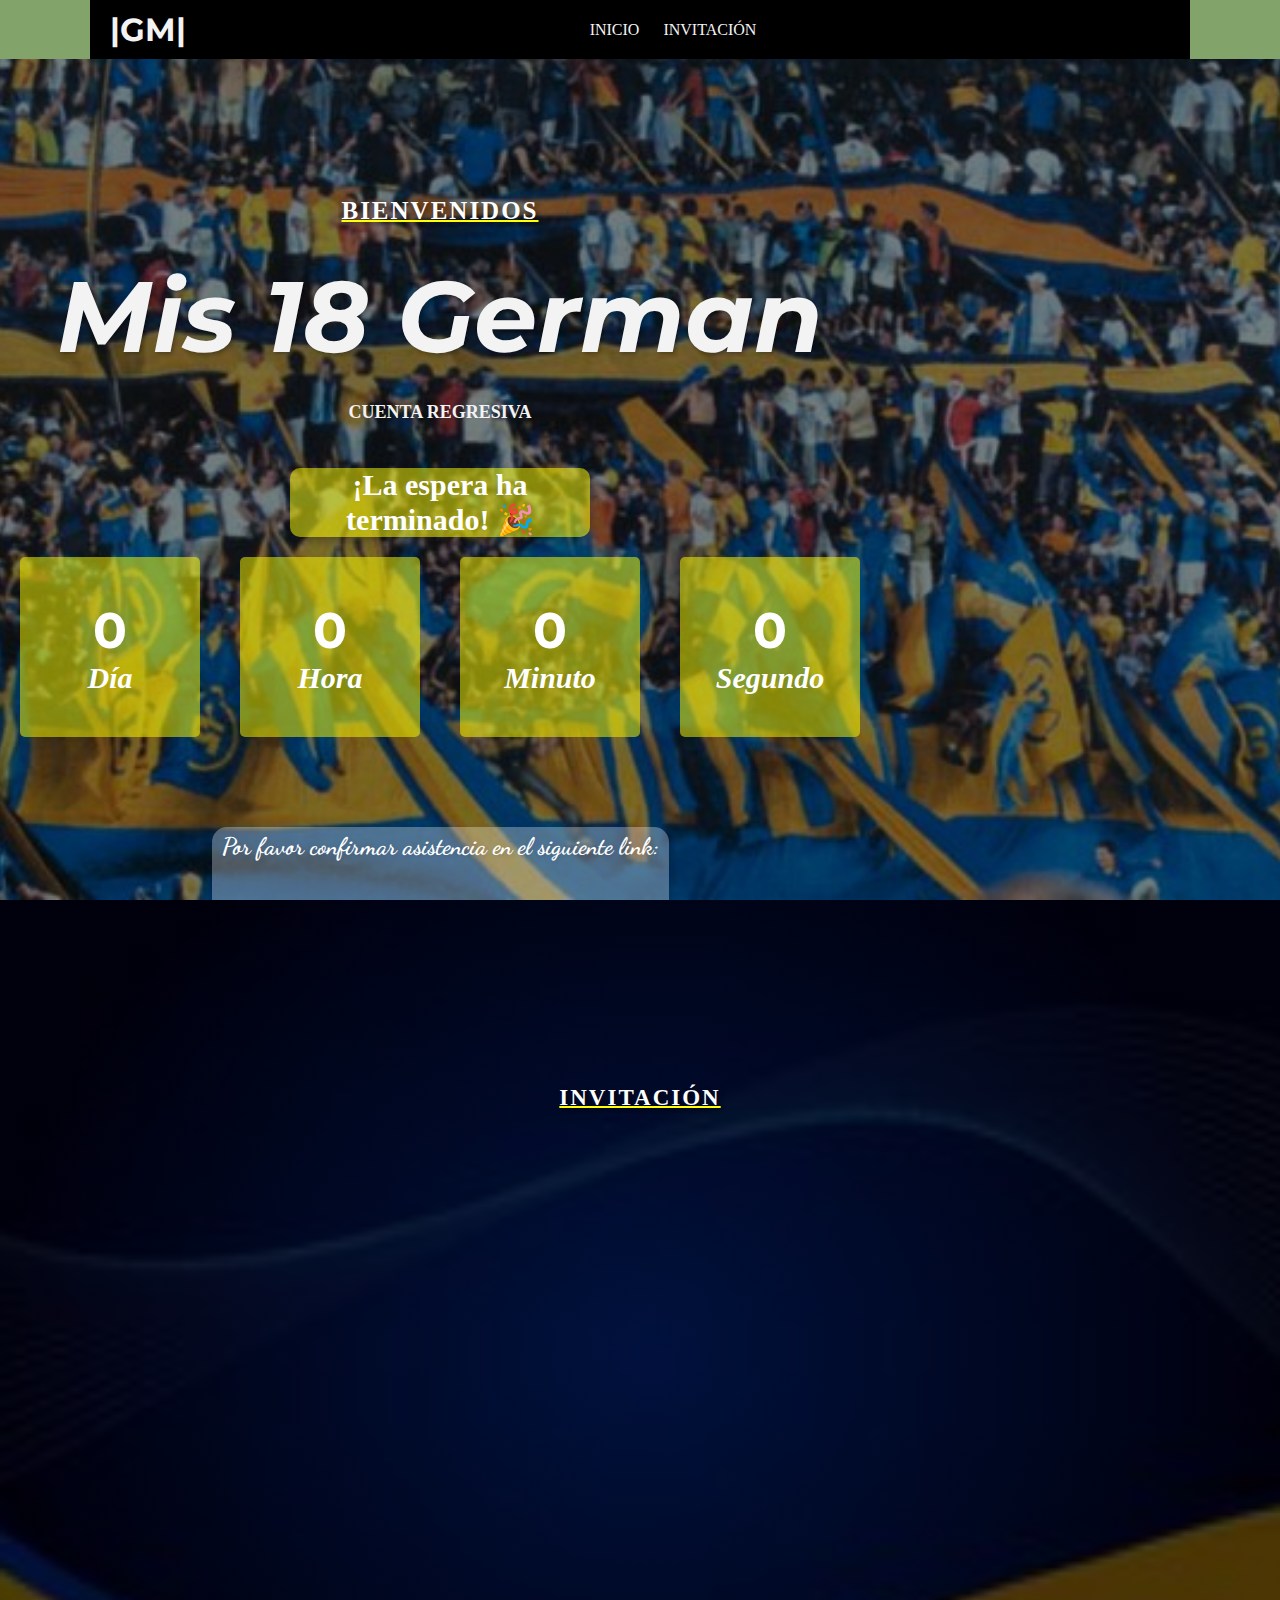
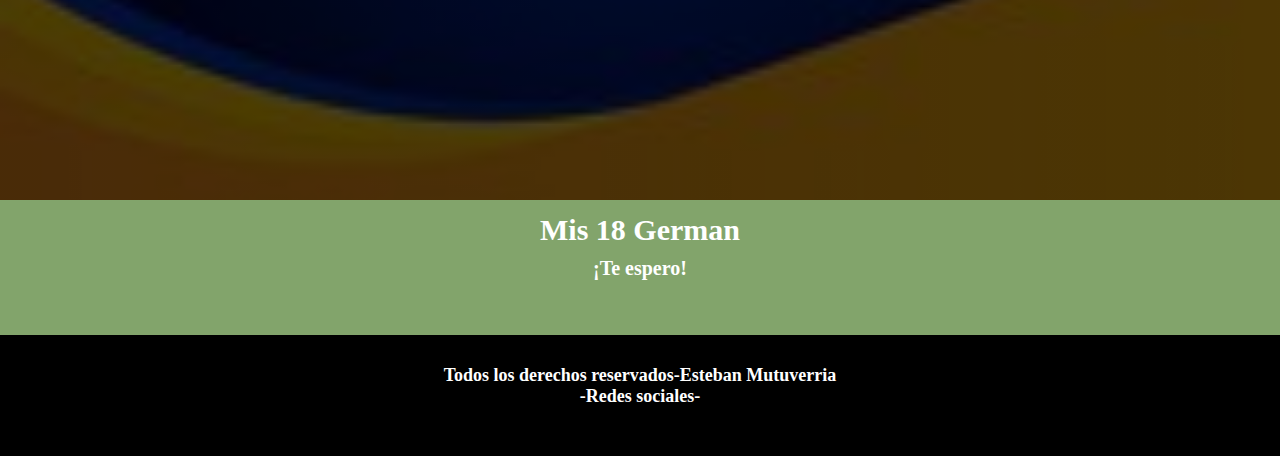
==== commit 76d00466: "changes" ====
--- a/index.html
+++ b/index.html
@@ -21,8 +21,7 @@
                     <ul id="link">
                         <li><a href="#inicio" class="seleccionado"onclick="seleccionar(this)">INICIO</a></li>
                         <li><a href="#sobremi"onclick="seleccionar(this)">INVITACIÓN</a></li>
-                        <li><a href="#regalo"onclick="seleccionar(this)">REGALO</a></li>
-                        <li><a href="#contacto"onclick="seleccionar(this)">INTERACCIÓN</a></li>
+                       
                     </ul>
                 </nav>
                 <!-- icono del menu -->
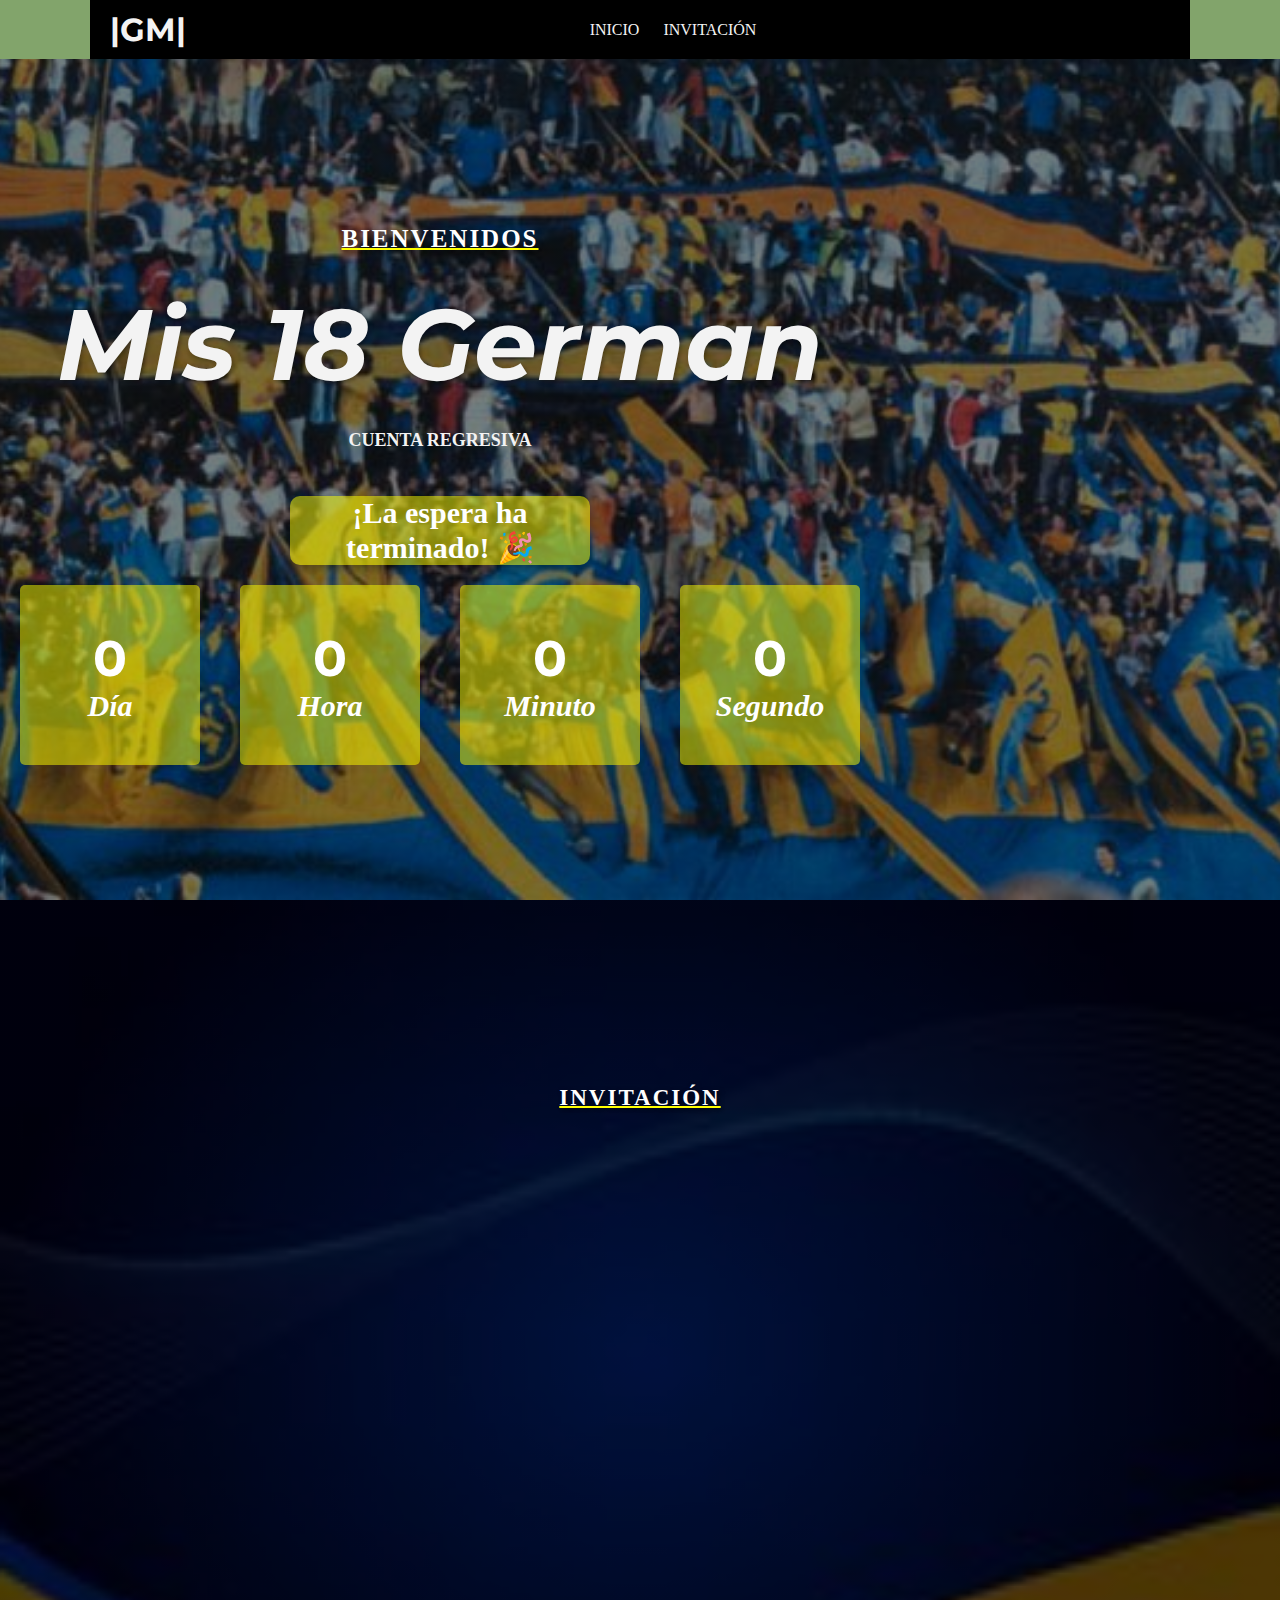
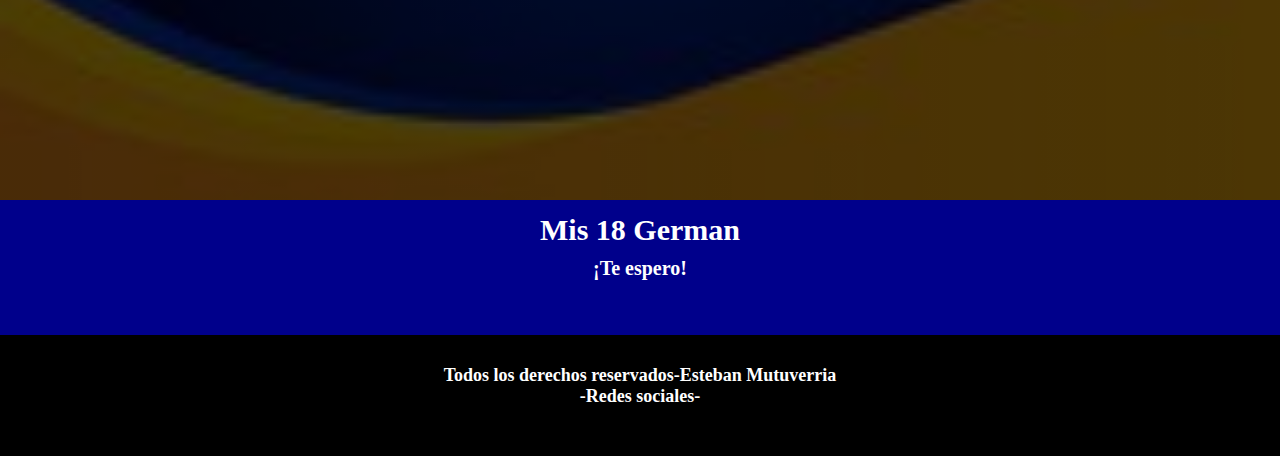
==== commit 0b7816f0: "changes" ====
--- a/index.html
+++ b/index.html
@@ -42,10 +42,7 @@
                 ¡La espera ha terminado! 🎉
             </div>
             <div id="cuenta"></div>
-            <div class="contenedor-confirmacion">
-                <h3>Por favor confirmar asistencia en el siguiente link: </h3>
-                <a href="https://wa.me/1162200050?text=¡Te%20invito%20a%20celebrar%20mis%2015%20años!✨🎉%0A%0ASerá%20una%20noche%20inolvidable,%20y%20me%20encantaría%20compartirla%20con%20vos.%0A📅%20Fecha:%20Viernes%2011%20de%20abril%0A📍%20Lugar:%20Suiza%201451,%20Villa%20de%20Mayo%0A⏰%20Hora:%2020:30%20hs%0A%0APor%20favor,%20confirmá%20tu%20asistencia%20antes%20del%2020/03%20enviando%20un%20mensaje.%0ASi%20vienen%20en%20familia,%20les%20pido%20que%20confirmen%20juntos.%20Si%20alguien%20no%20puede%20asistir,%20por%20favor%20avísenme.%0A%0A¡Espero%20verte%20ahí%20para%20festejar%20juntos!%20🥰💃" target="_blank" rel="noopener noreferrer">click aquí</a>
-            </div>
+            
         </div>
     </div>
 
--- a/css/estilo.css
+++ b/css/estilo.css
@@ -52,6 +52,9 @@
              height: 100vh;
              display: flex;
              align-items: center;
+             height: 100vh;
+    padding-bottom: 100px; /* Espacio extra inferior */
+    box-sizing: border-box; /* Incluye el padding en la altura total */
         }
 
 
@@ -332,6 +335,7 @@
             flex-direction: column;
             padding: 20px;
             box-sizing: border-box;
+          
         }
 
         #sobremi .contenido {
@@ -796,7 +800,7 @@
         /* *********************/
 
         #final {
-            background-color: #82A46B;
+            background: darkblue;
             text-align: center;
             padding: 13px 0;
             height: 15vh;
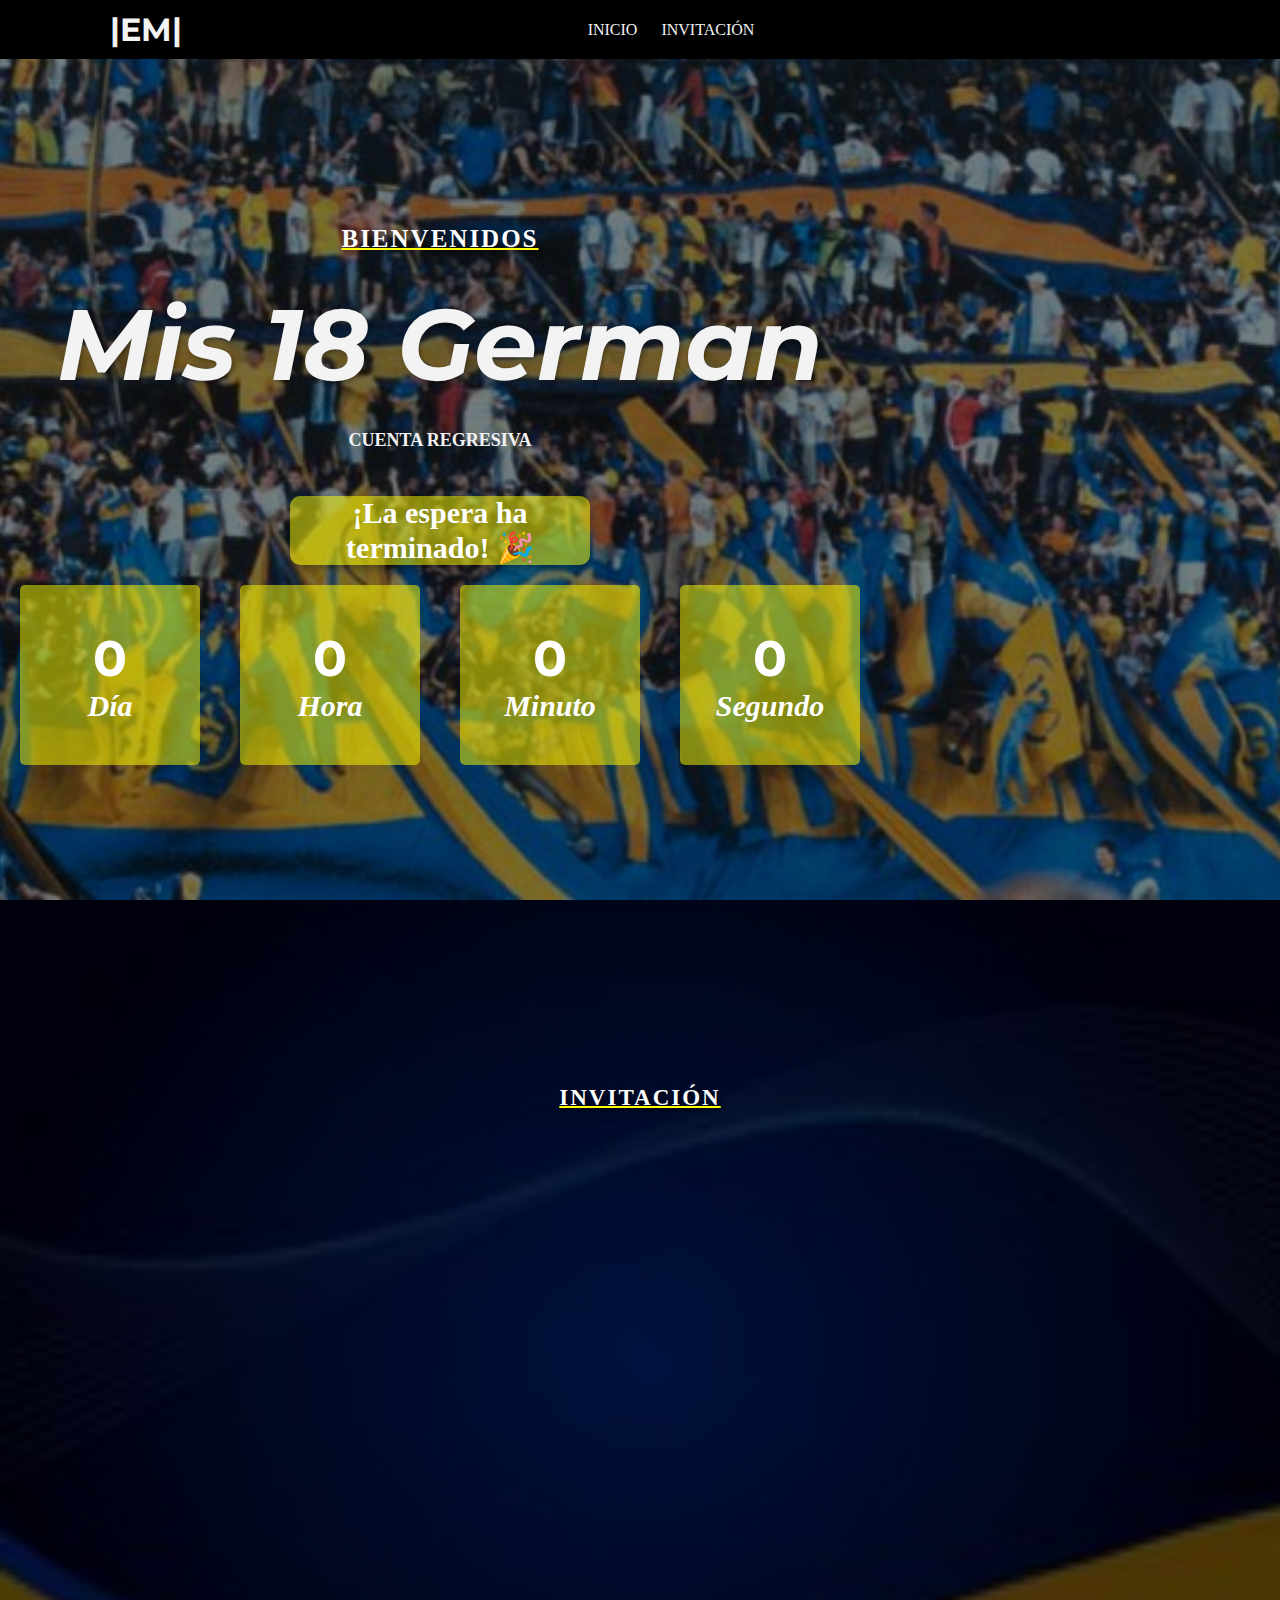
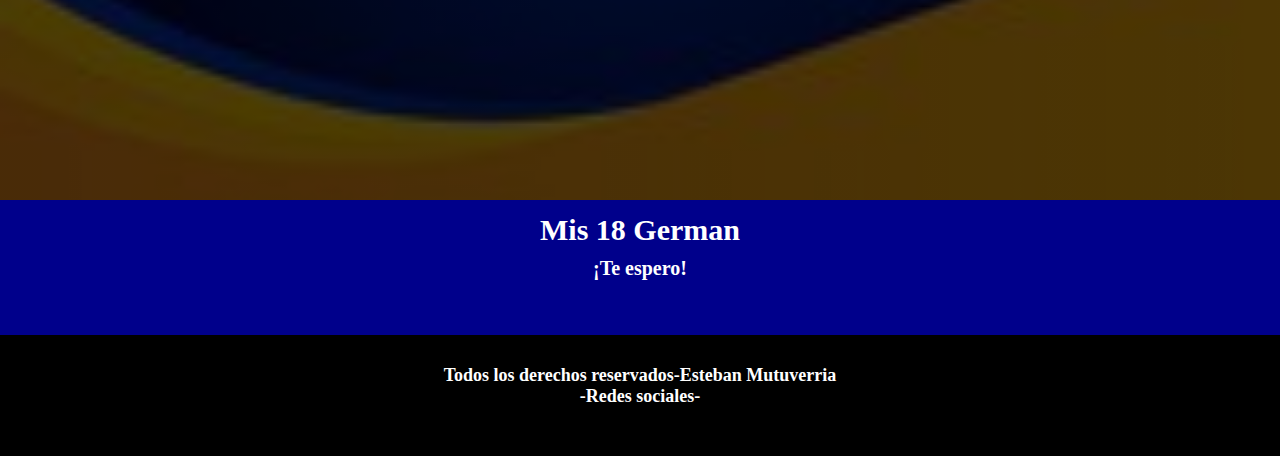
==== commit b1239187: "changes" ====
--- a/index.html
+++ b/index.html
@@ -16,7 +16,7 @@
     <div class = "contenido">
         <header>
             <div class="contenido-header">
-                <h1>|GM|</h1>
+                <h1>|EM|</h1>
                 <nav id="nav" class="">
                     <ul id="link">
                         <li><a href="#inicio" class="seleccionado"onclick="seleccionar(this)">INICIO</a></li>
@@ -88,7 +88,7 @@
                     <div class="info-container">
                         <div class="info-item">
                             <span class="icon">📍</span>
-                            Federico Lacroze 27, Don Torcuato, Provincia de Buenos Aires
+                            Federico Lacroze 27, Don Torcuato
                         </div>
                         
                     </div>
--- a/css/estilo.css
+++ b/css/estilo.css
@@ -53,13 +53,13 @@
              display: flex;
              align-items: center;
              height: 100vh;
-    padding-bottom: 100px; /* Espacio extra inferior */
-    box-sizing: border-box; /* Incluye el padding en la altura total */
+            padding-bottom: 100px; /* Espacio extra inferior */
+            box-sizing: border-box; /* Incluye el padding en la altura total */
         }
 
 
         #inicio .contenido header {
-            background-color: #82A46B;
+            background-color: black;
             position: fixed;
             width: 100%;
             z-index: 100;
@@ -233,7 +233,7 @@
         }
         
         #inicio .presentacion .contenedor-confirmacion a:hover {
-            background: #6e8e57; /* Cambio de color al pasar el mouse */
+           
             transform: translateY(-3px); /* Efecto de elevación */
         }
         
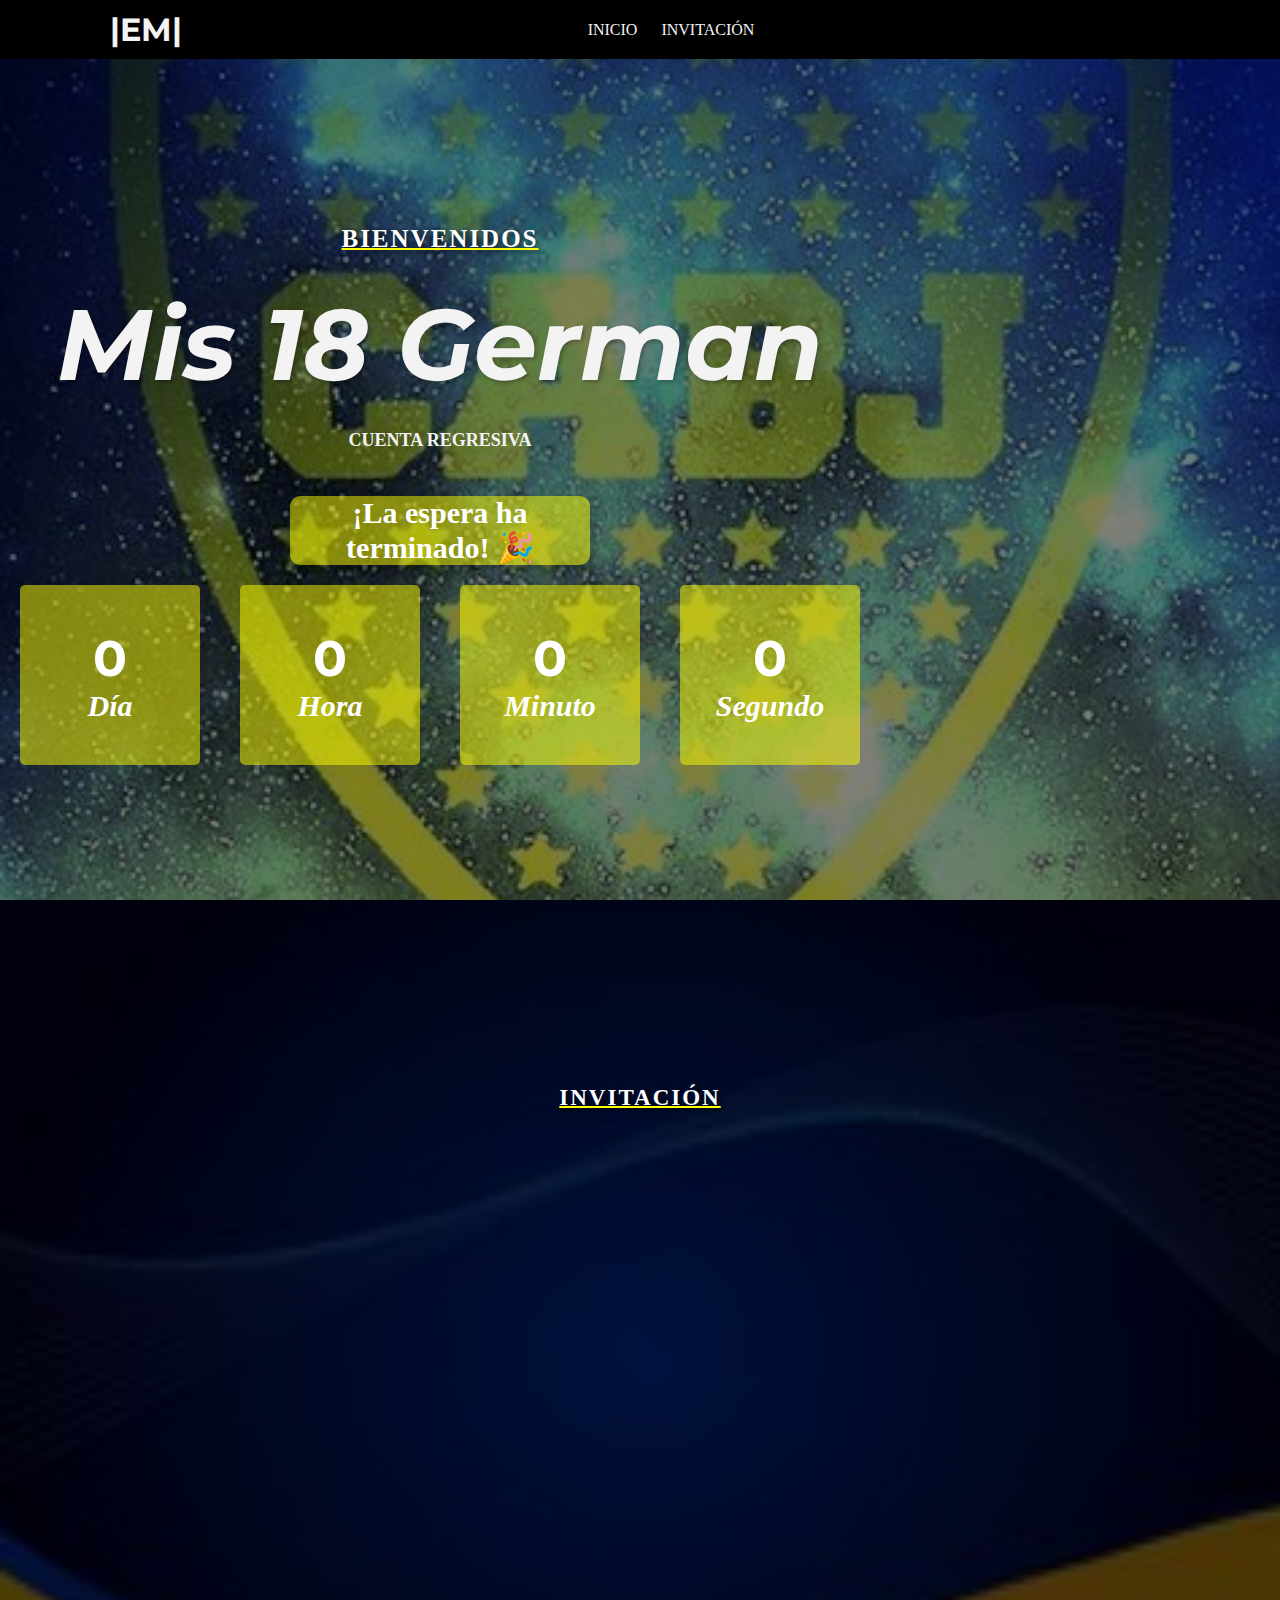
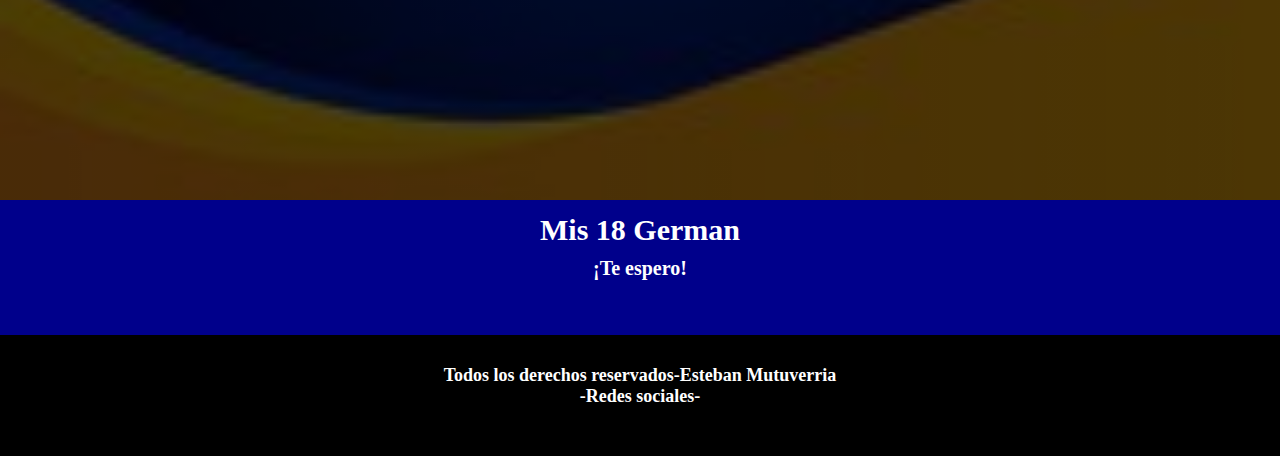
==== commit 4affda0a: "changes" ====
--- a/index.html
+++ b/index.html
@@ -9,7 +9,7 @@
     />
     <link href="https://fonts.googleapis.com/css2?family=Dancing+Script:wght@400;700&display=swap" rel="stylesheet">
     <link rel="stylesheet" href="css/estilo.css"/>
-    <title>MAIA VX</title>
+    <title>German mis 18</title>
 </head>
 <!-- SECCION INICIO -->
 <section id="inicio">
--- a/css/estilo.css
+++ b/css/estilo.css
@@ -46,7 +46,7 @@
         
         #inicio {
              background: linear-gradient(rgba(0, 0, 0, 0.5), rgba(0, 0, 0, 0.5)), 
-                url(./FondoBoca.jpg) no-repeat center center fixed;
+                url(./FondoEscudo.jpg) no-repeat center center fixed;
              background-size: cover;
              color: white;
              height: 100vh;
